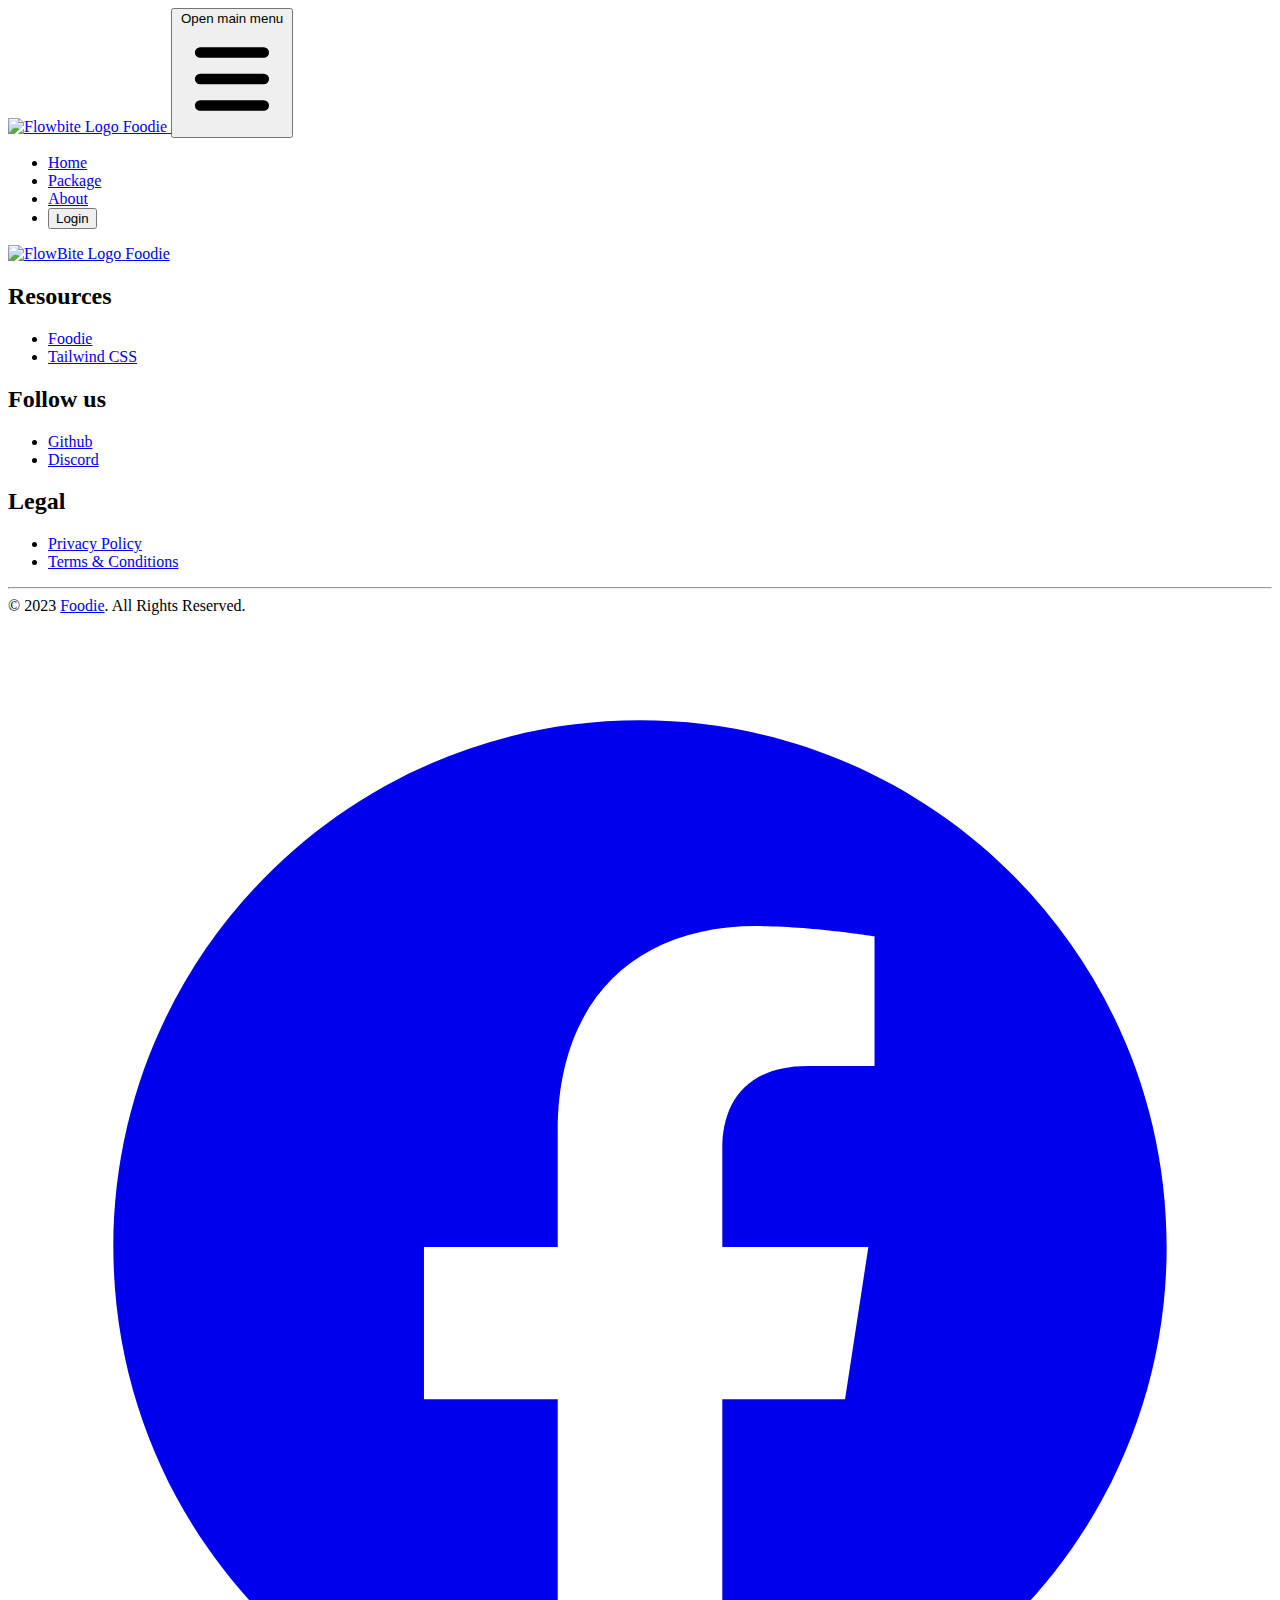
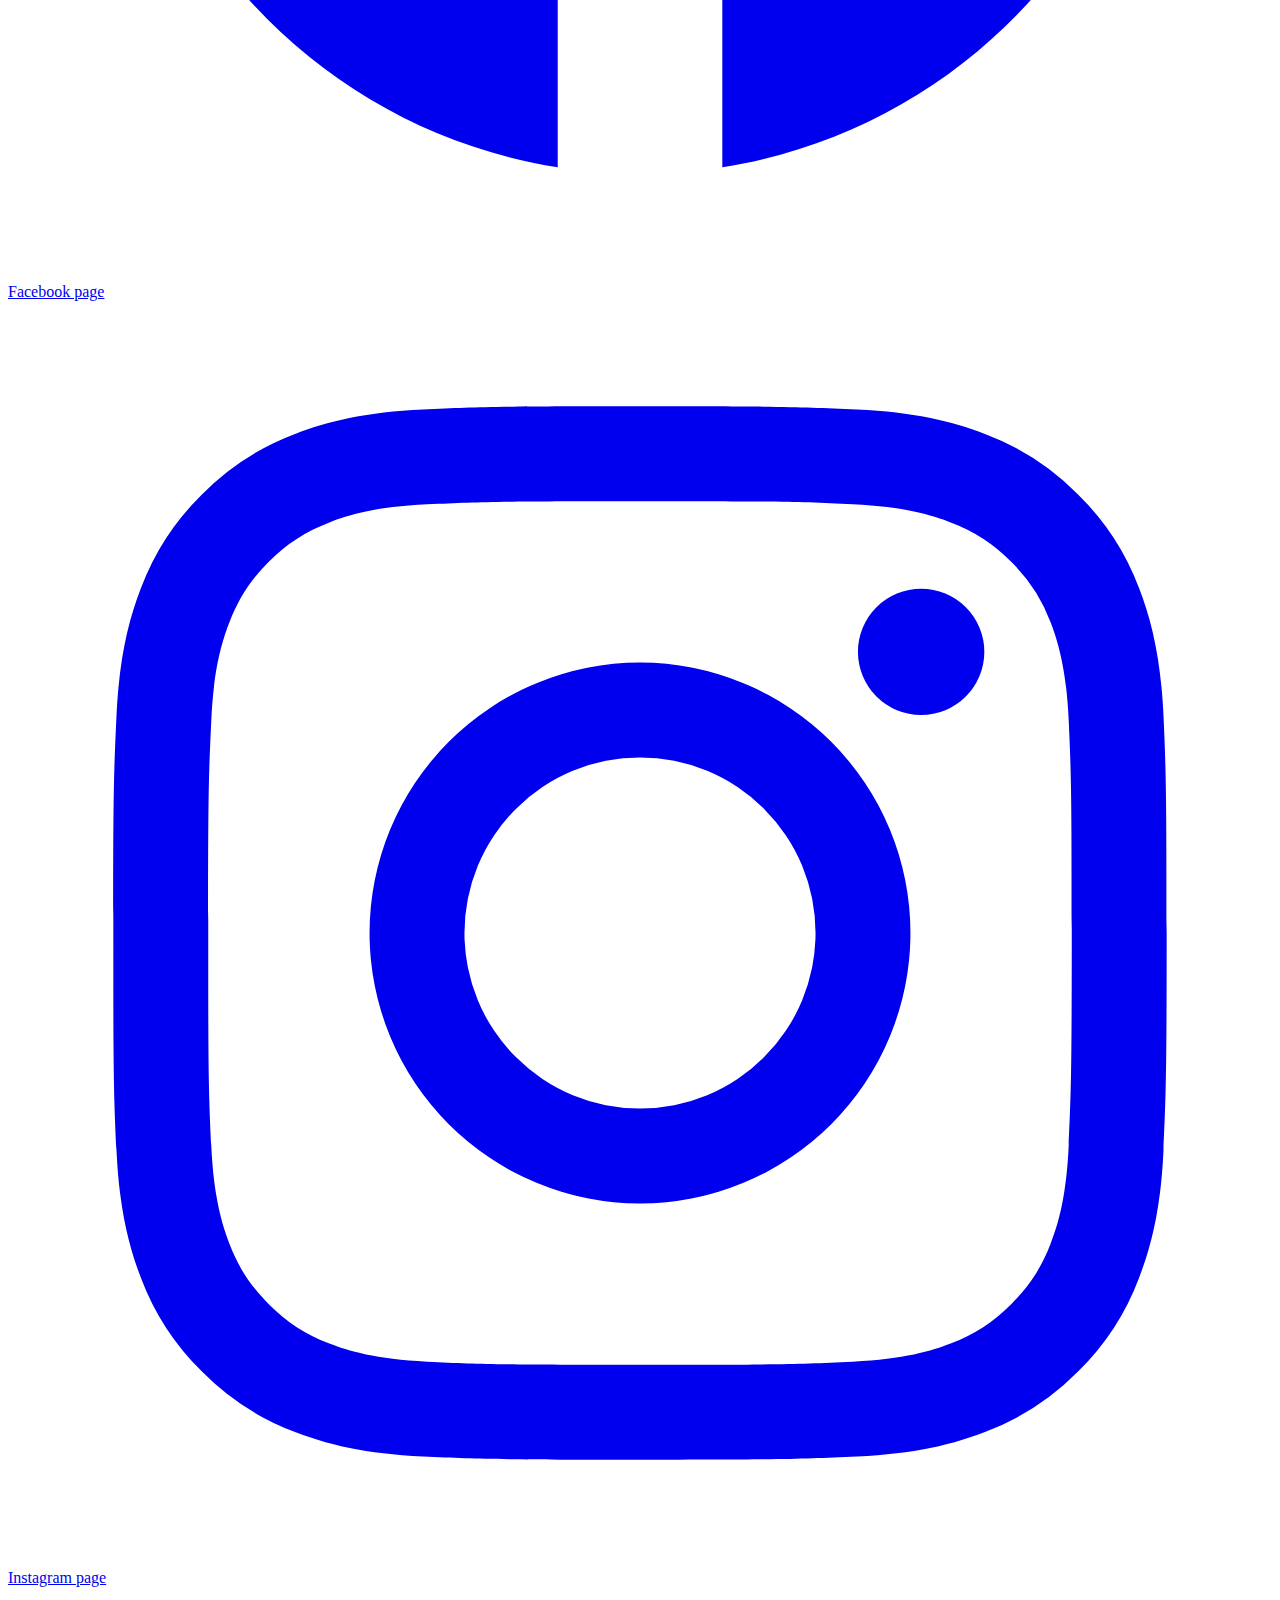
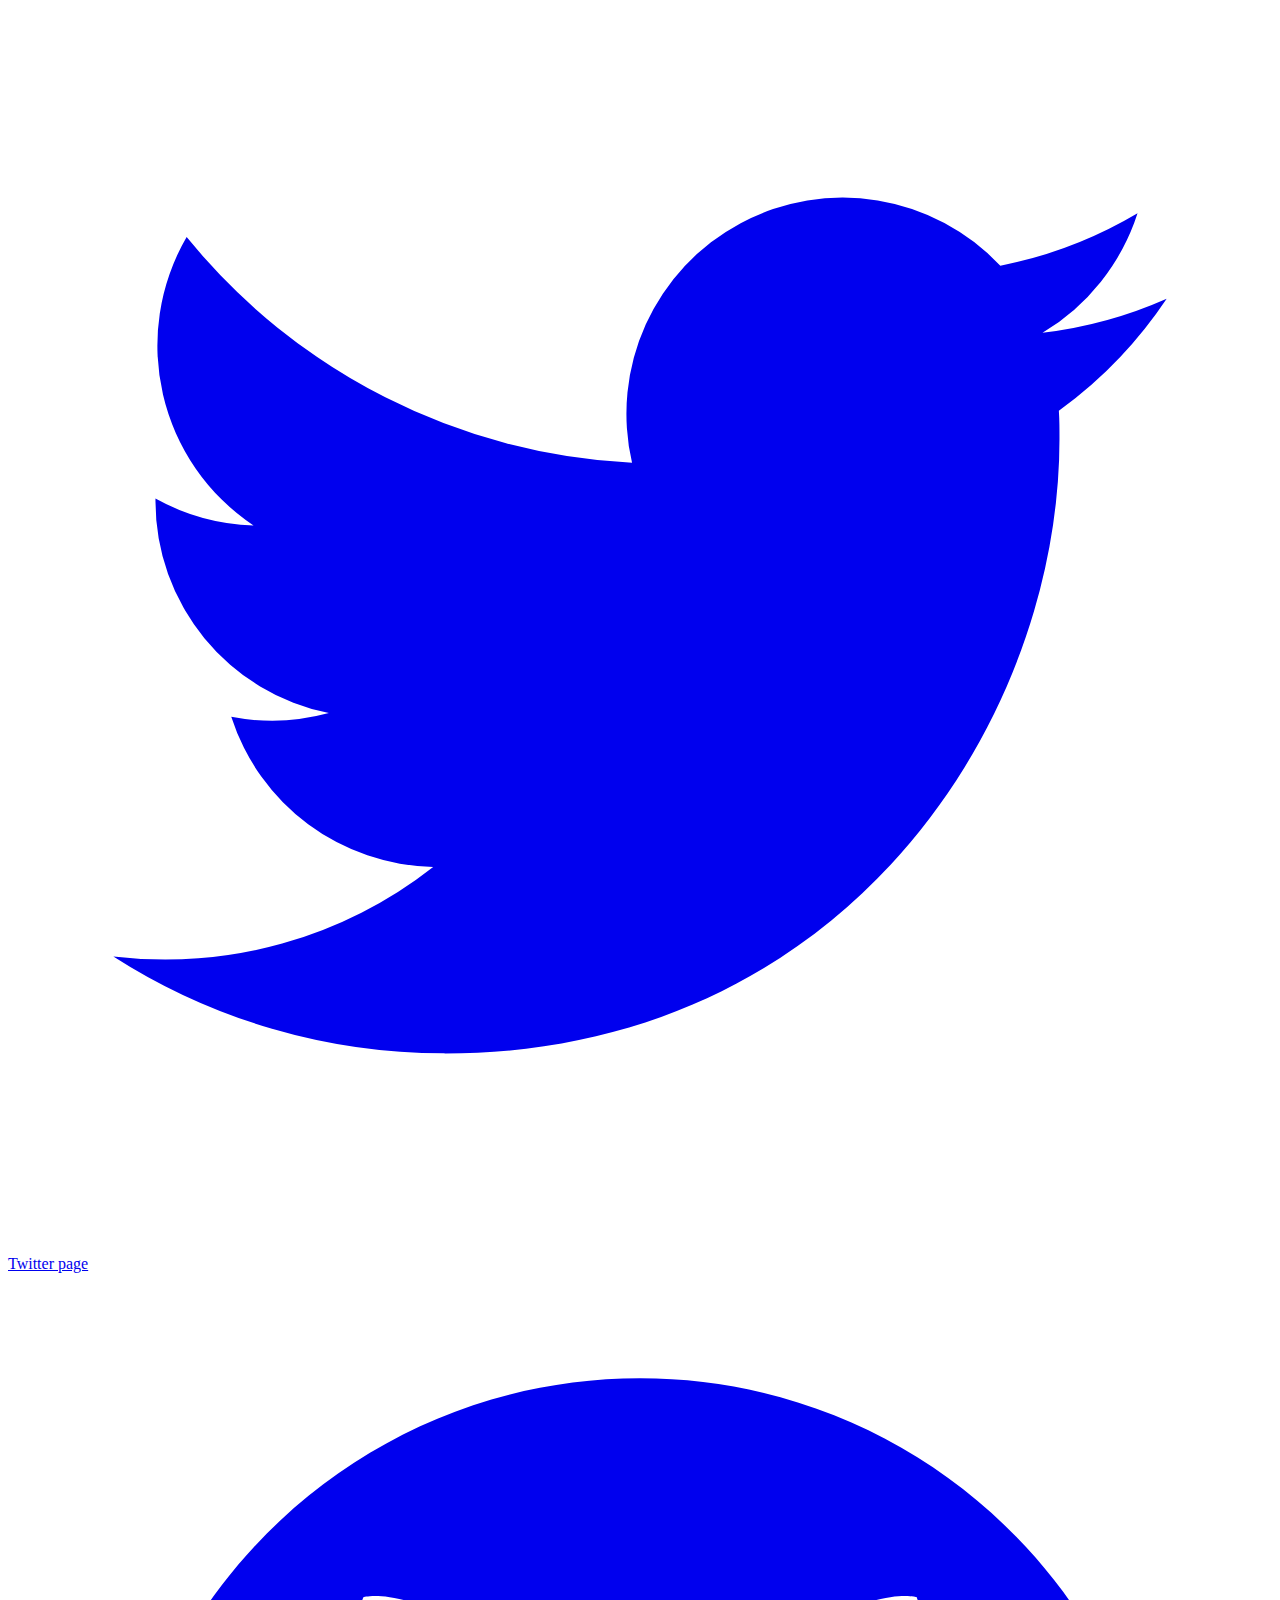
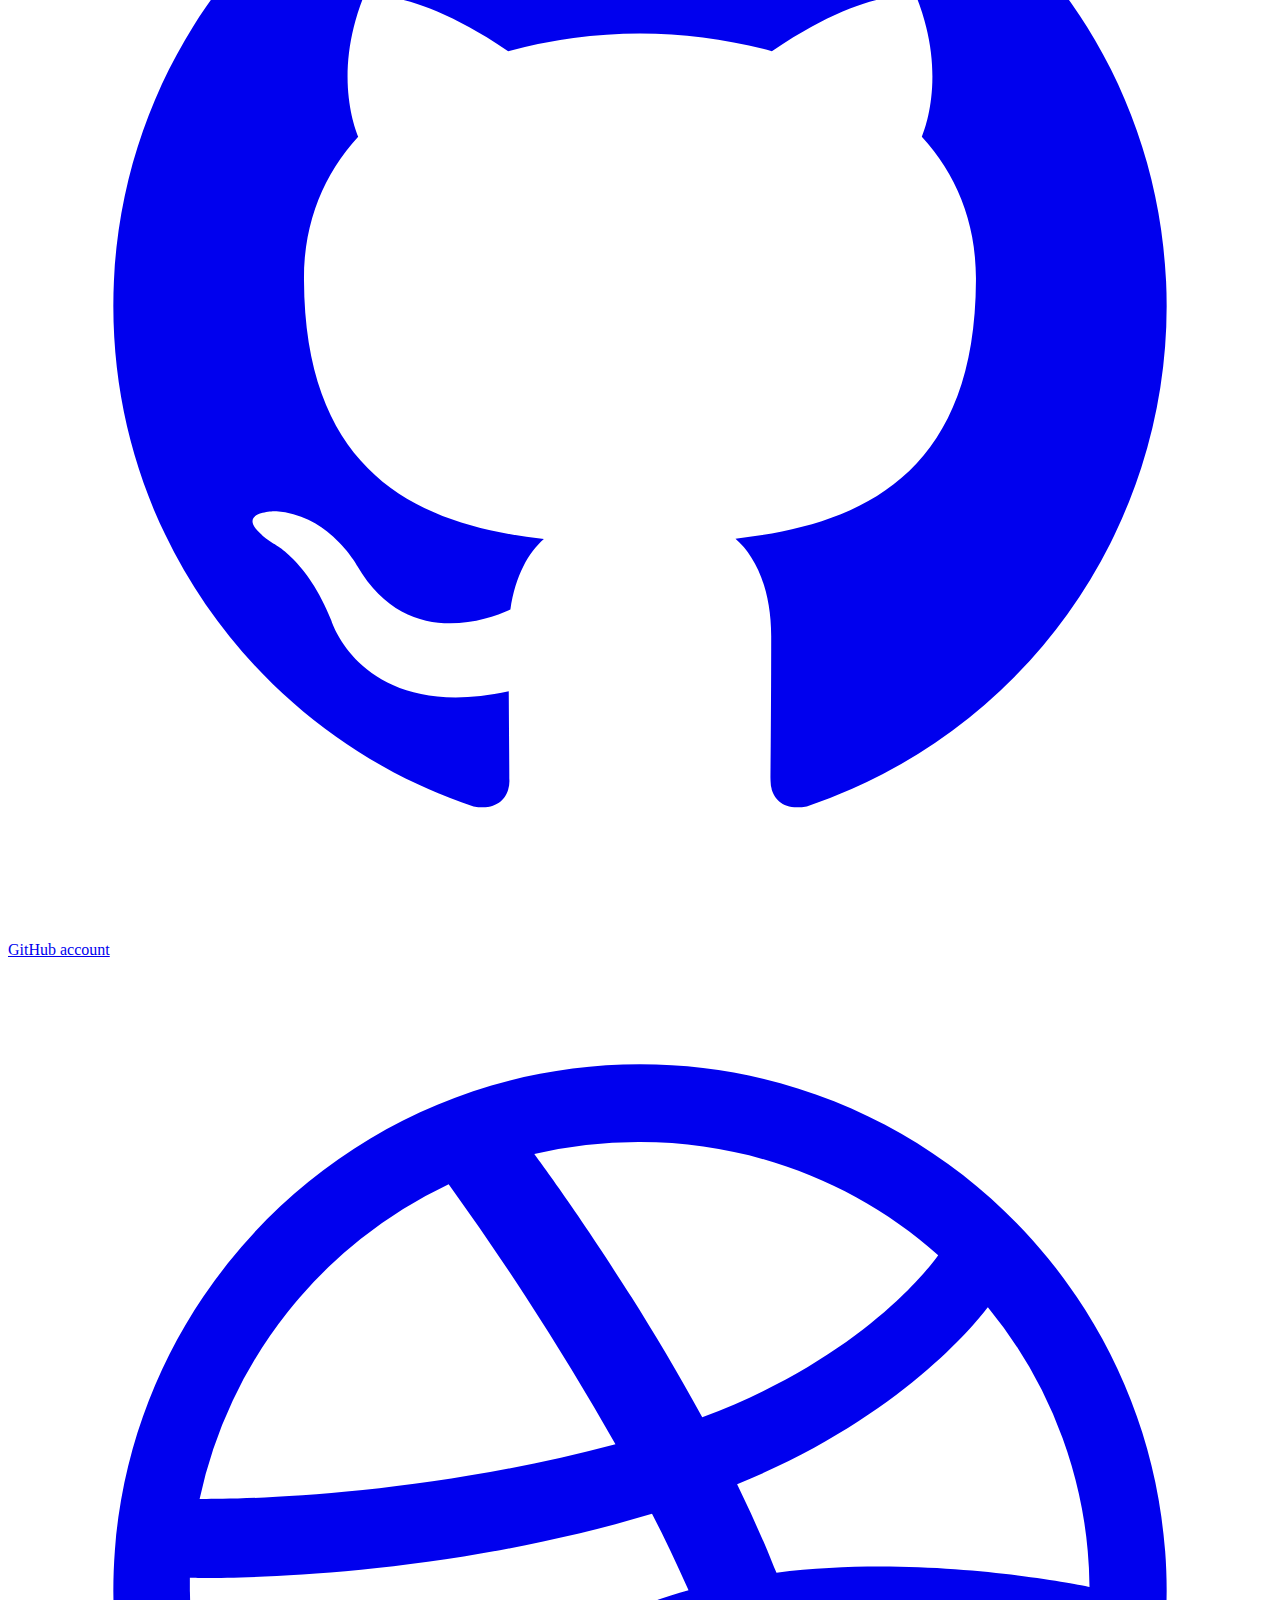
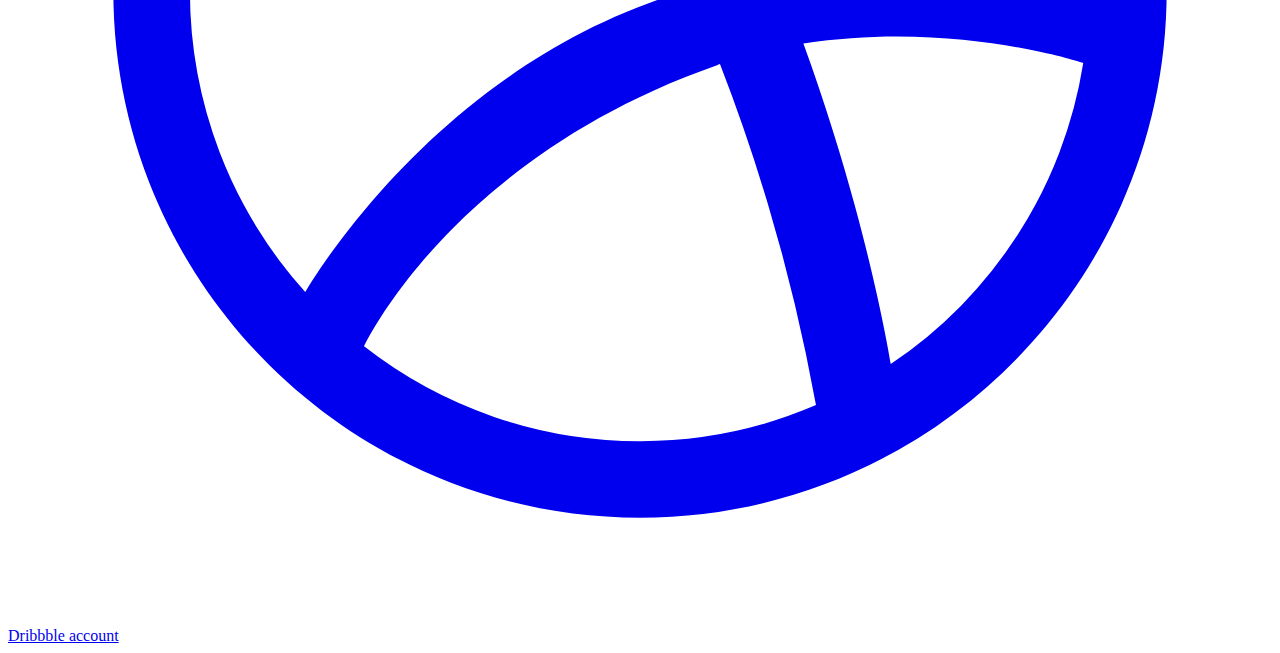
==== index.html @ 1c3a776a "build navbar dan footer" ====
<!-- @format -->

<!DOCTYPE html>
<html lang="en">
  <head>
    <meta charset="UTF-8" />
    <meta http-equiv="X-UA-Compatible" content="IE=edge" />
    <meta name="viewport" content="width=device-width, initial-scale=1.0" />
    <script src="https://cdn.tailwindcss.com"></script>
    <title>Foodie</title>
  </head>
  <body class="bg-gray-100">
    <div id="header"></div>
    <div
      id="content"
      class="max-w-screen-xl flex flex-wrap items-center justify-between mx-auto p-5"
    >
      <!-- Content -->

      <!-- Content -->
    </div>
    <div id="footer"></div>

    <script src="https://cdnjs.cloudflare.com/ajax/libs/flowbite/1.6.5/flowbite.min.js"></script>
    <script src="source/javascript/loadHeaderFooter.js"></script>
    <!-- <script src="source/javascript/script.js"></script> -->
  </body>
</html>
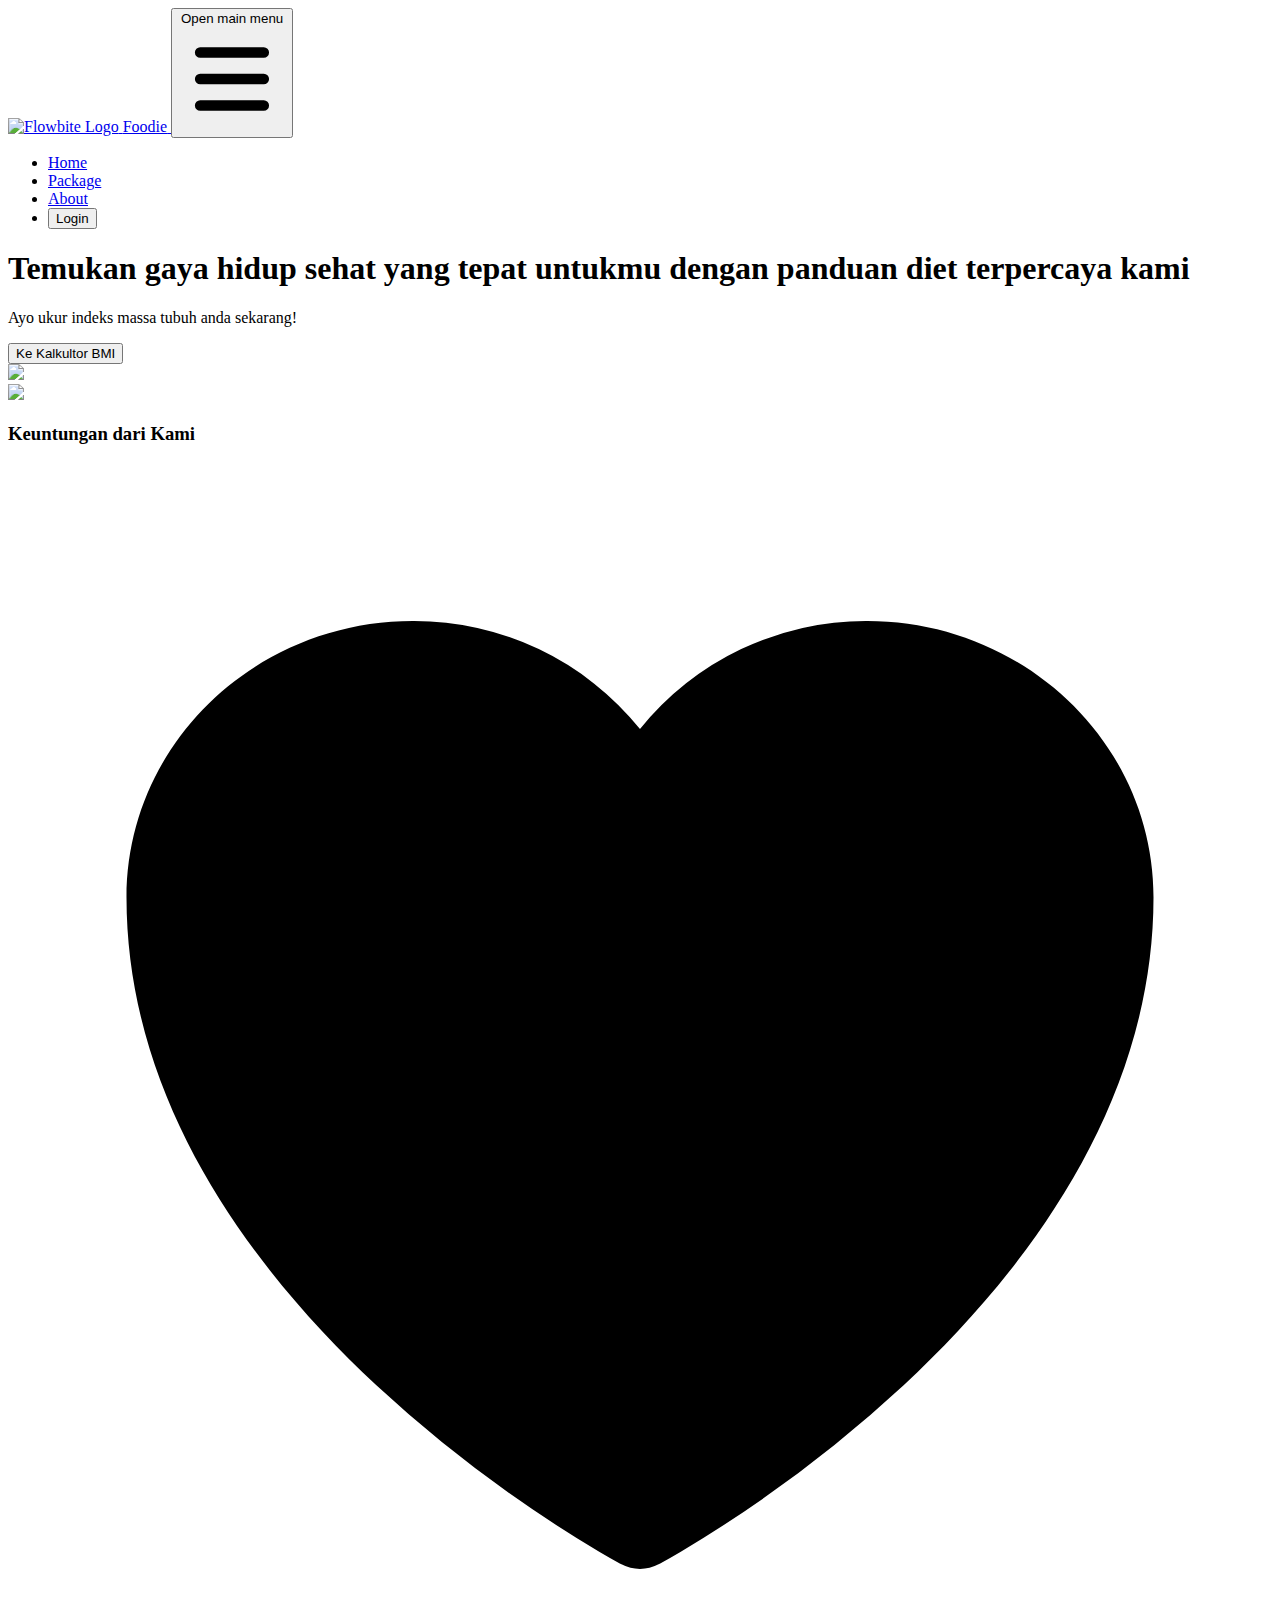
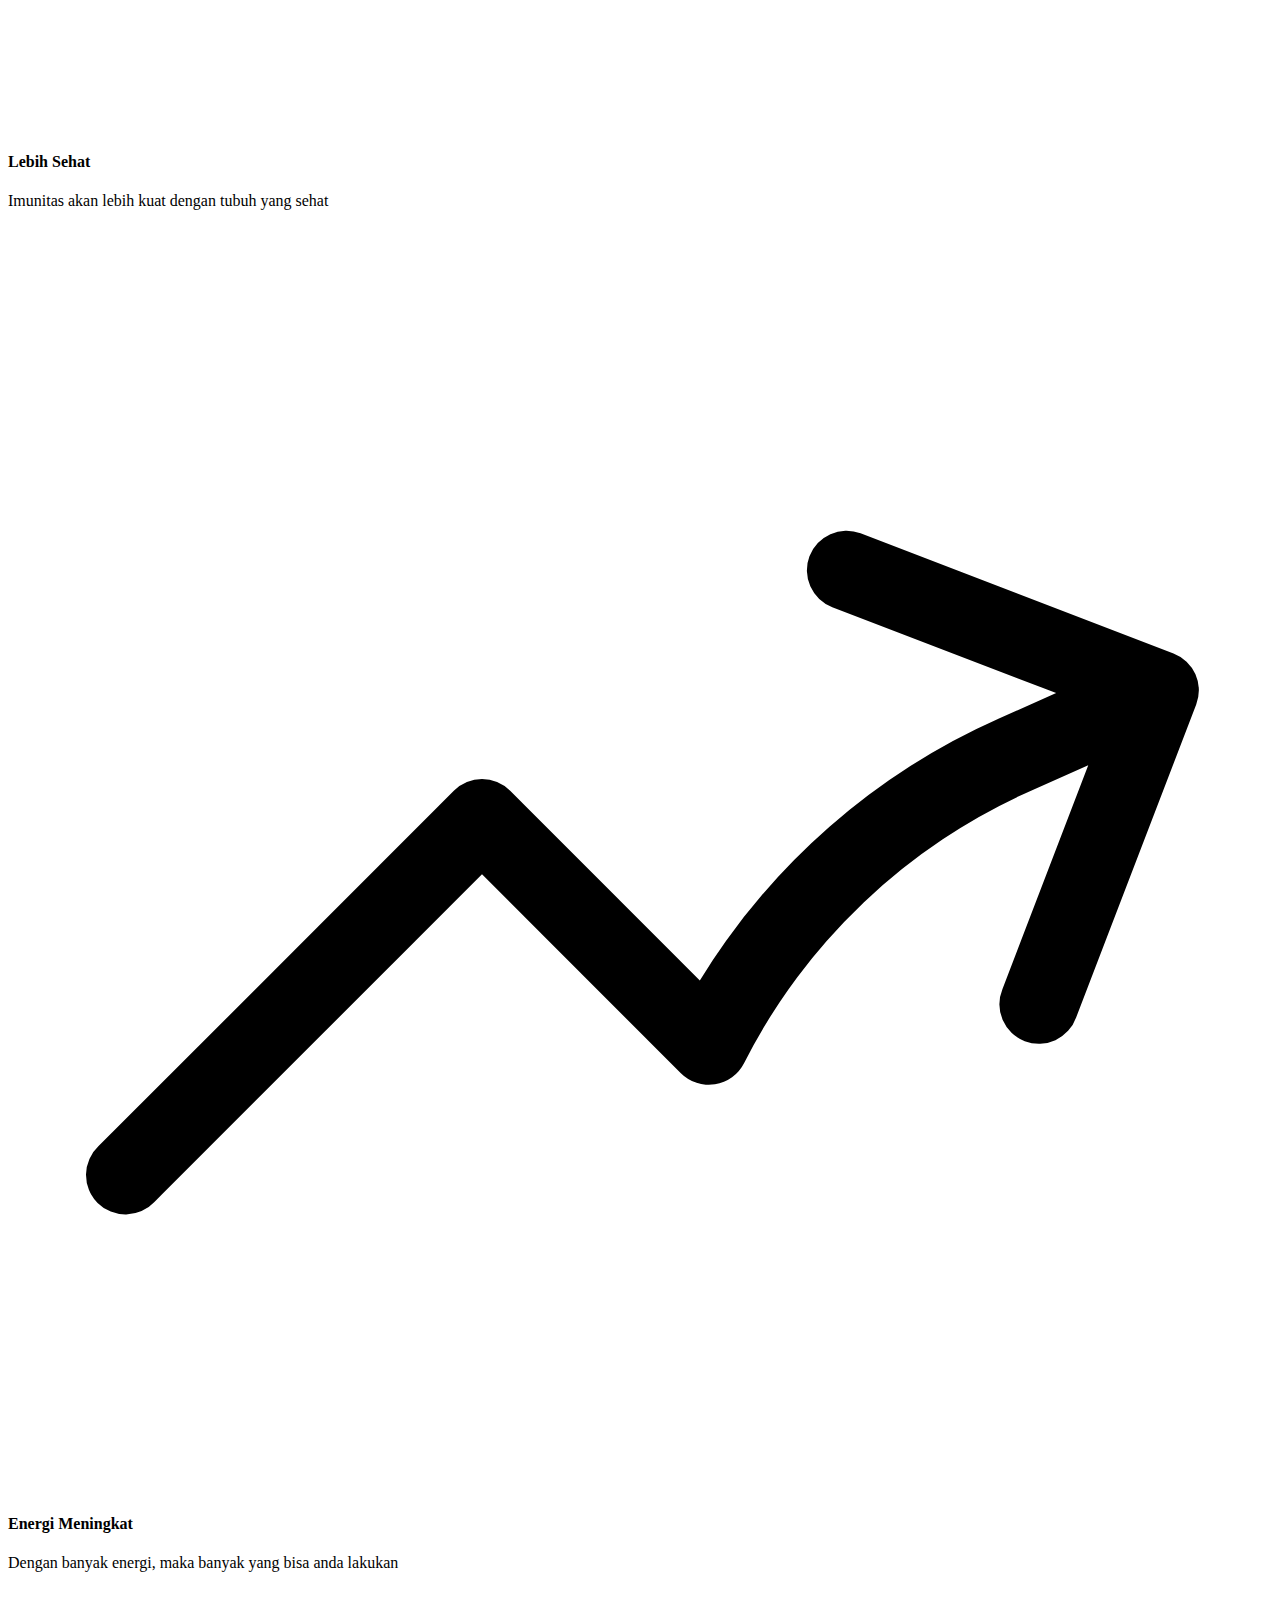
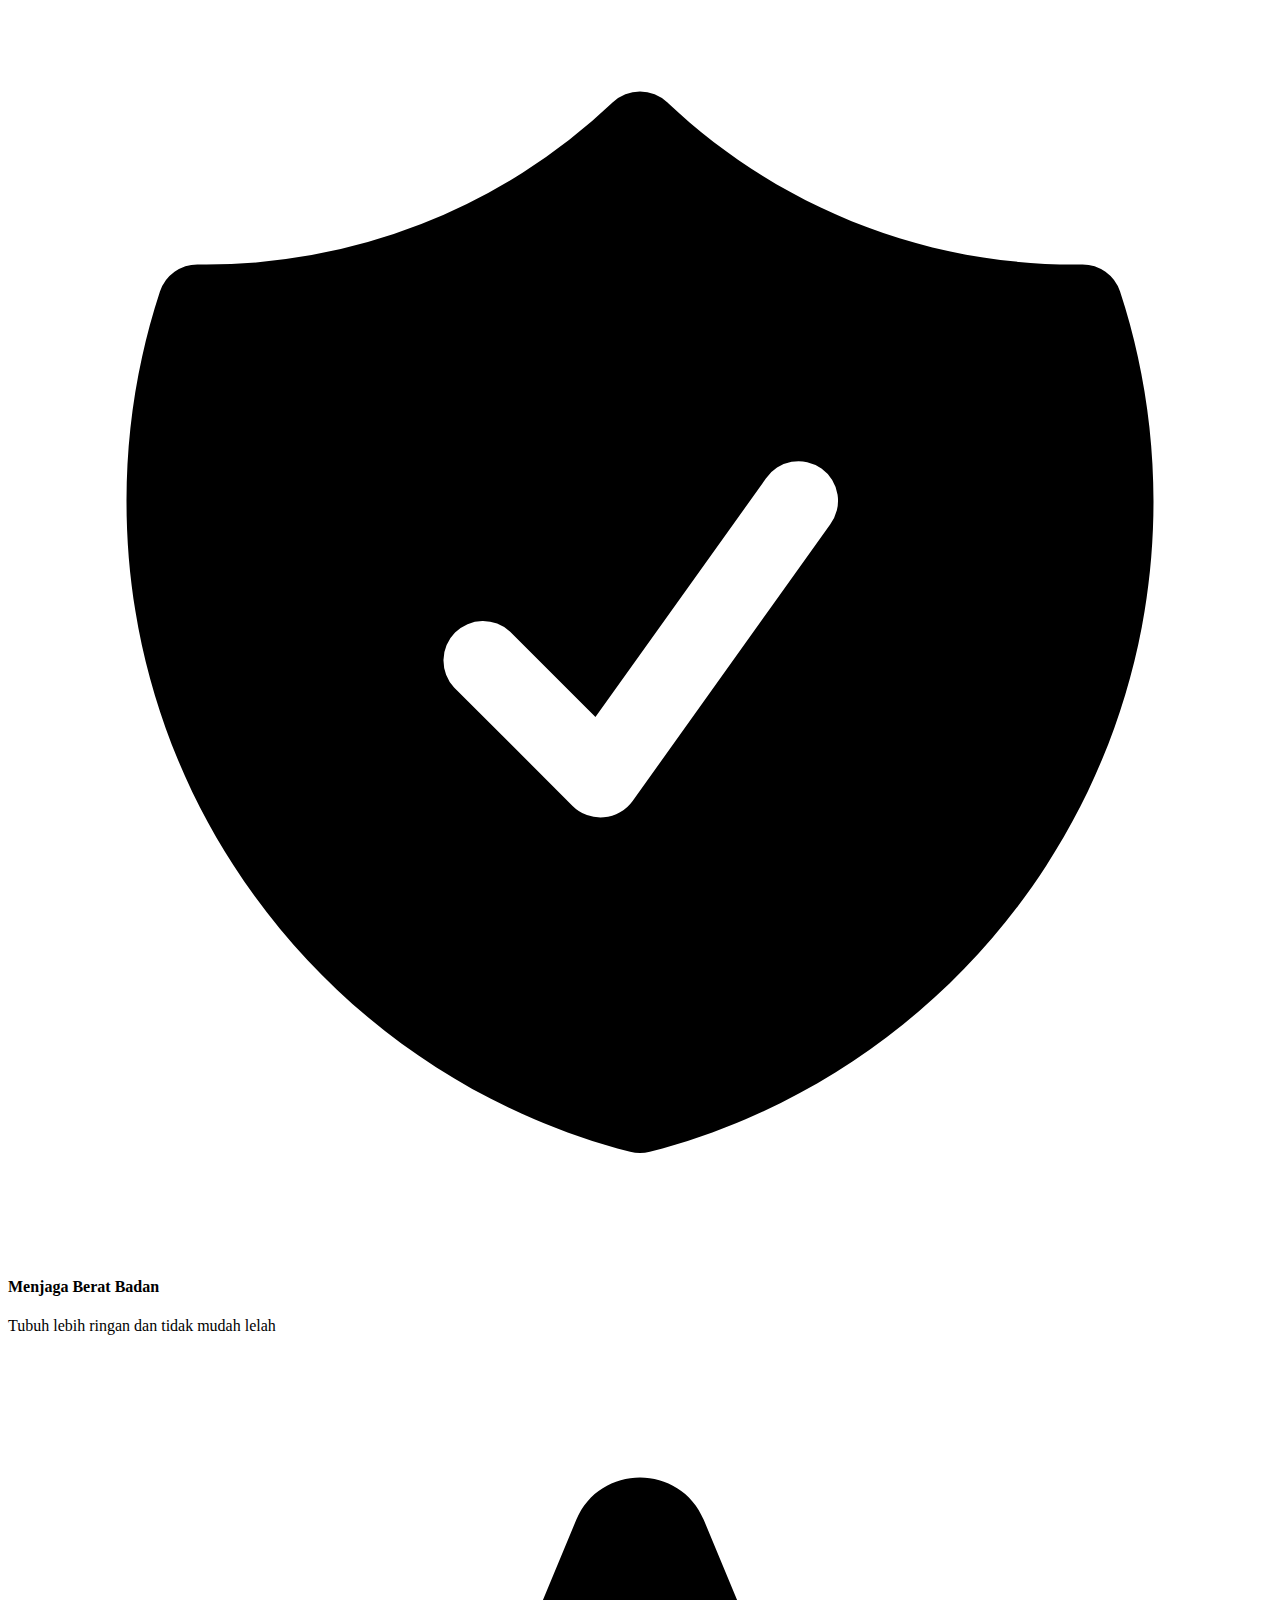
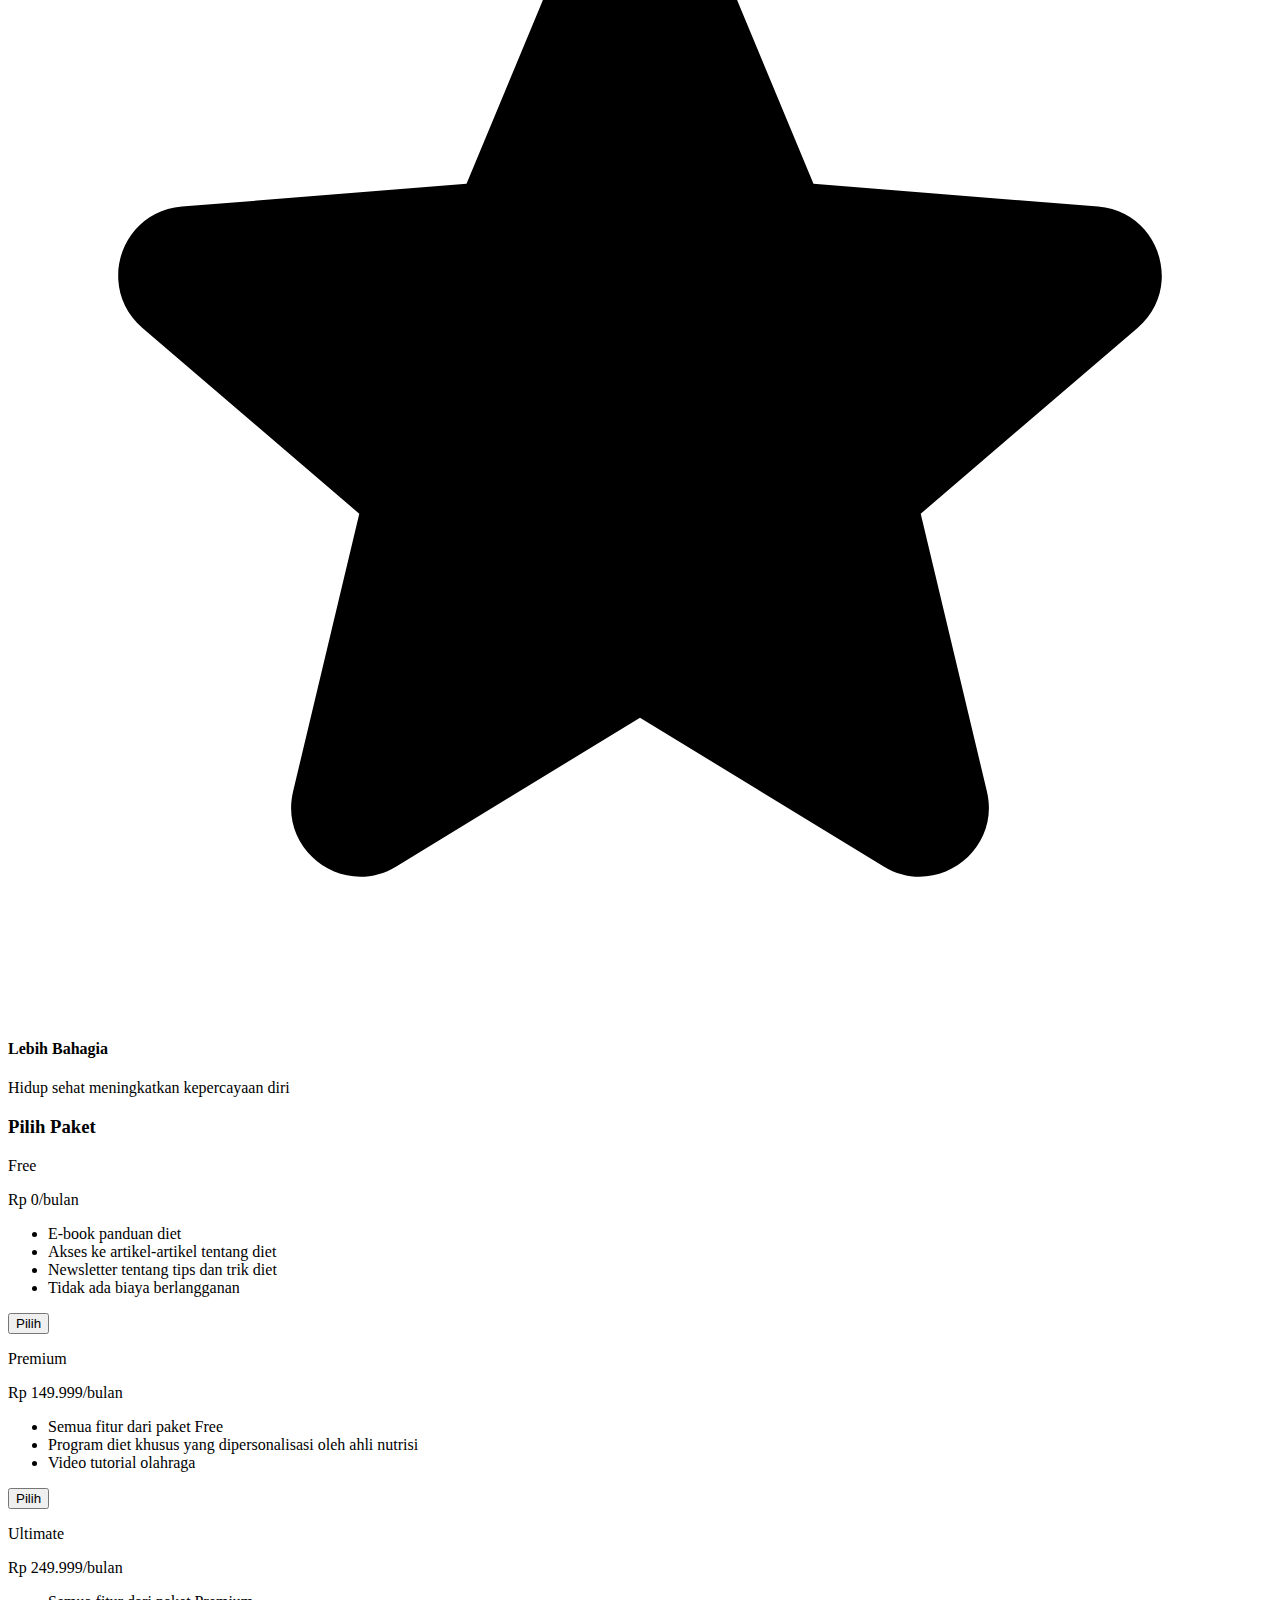
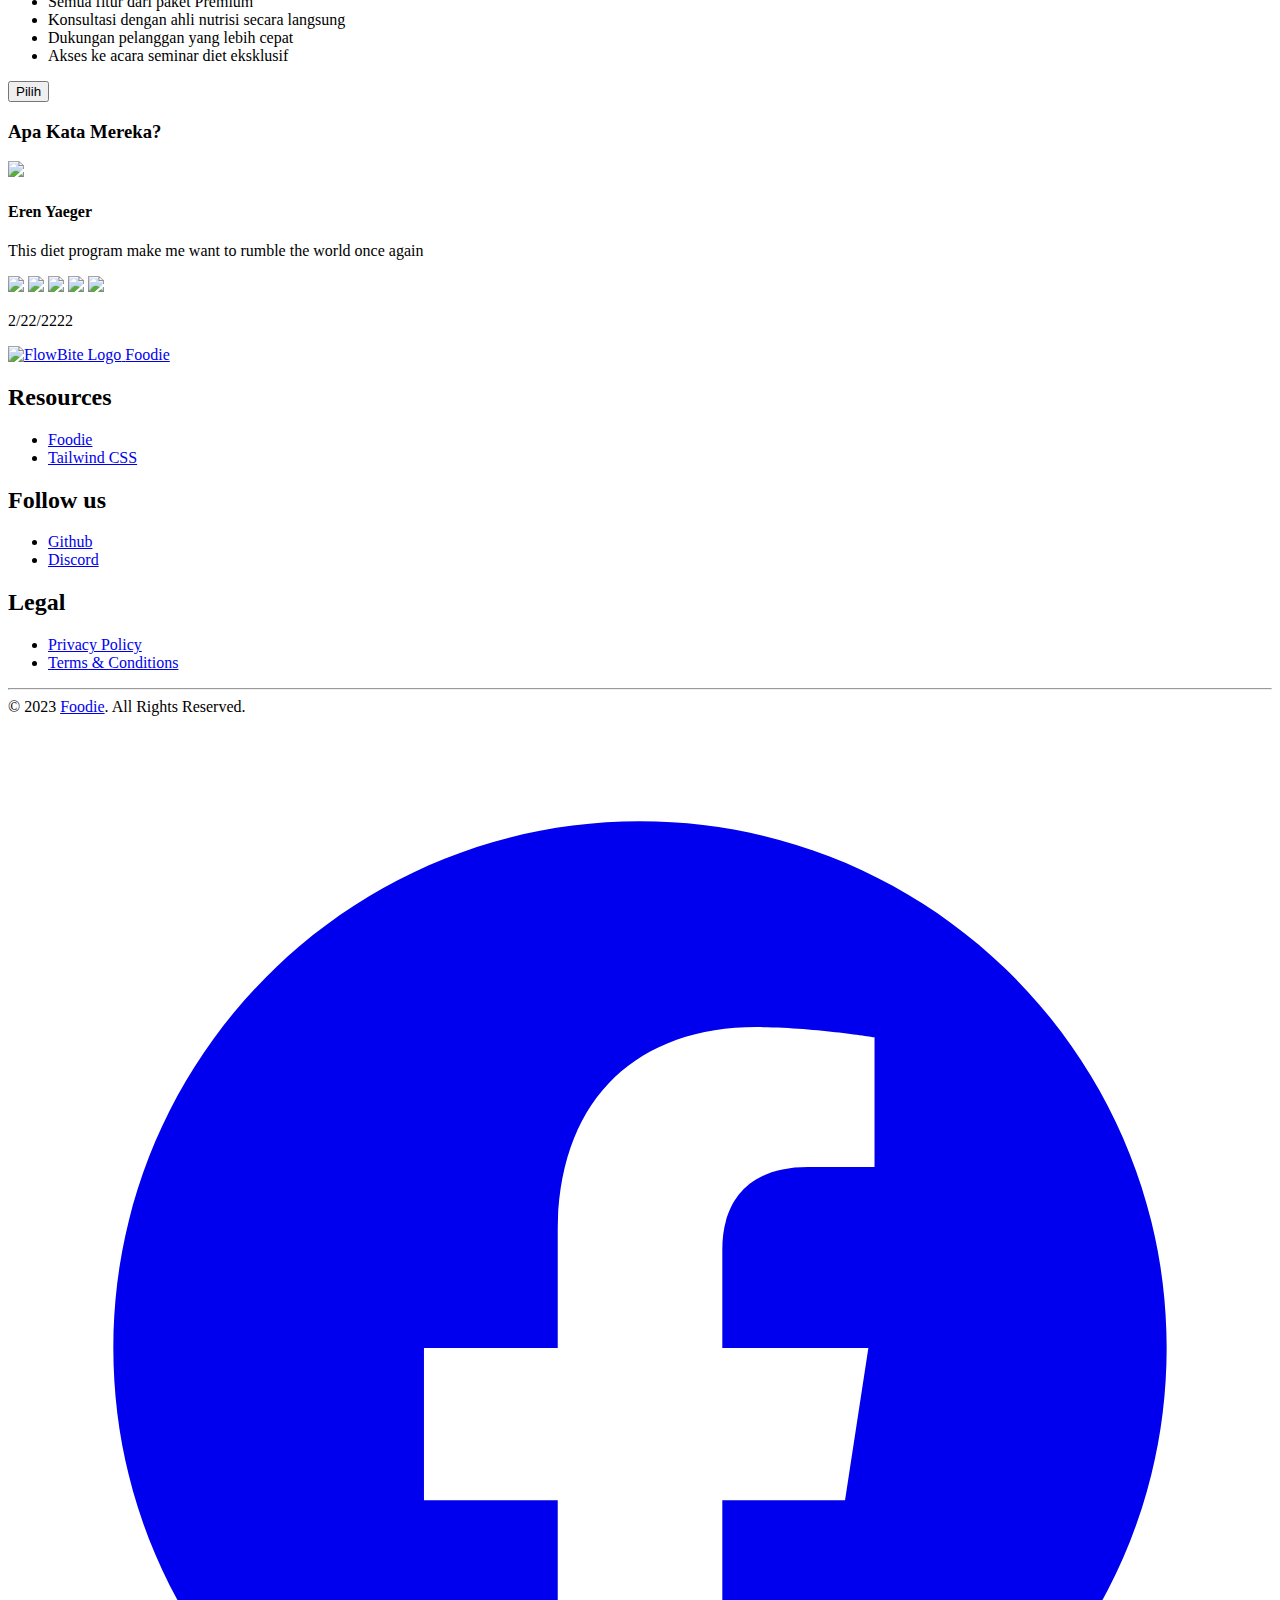
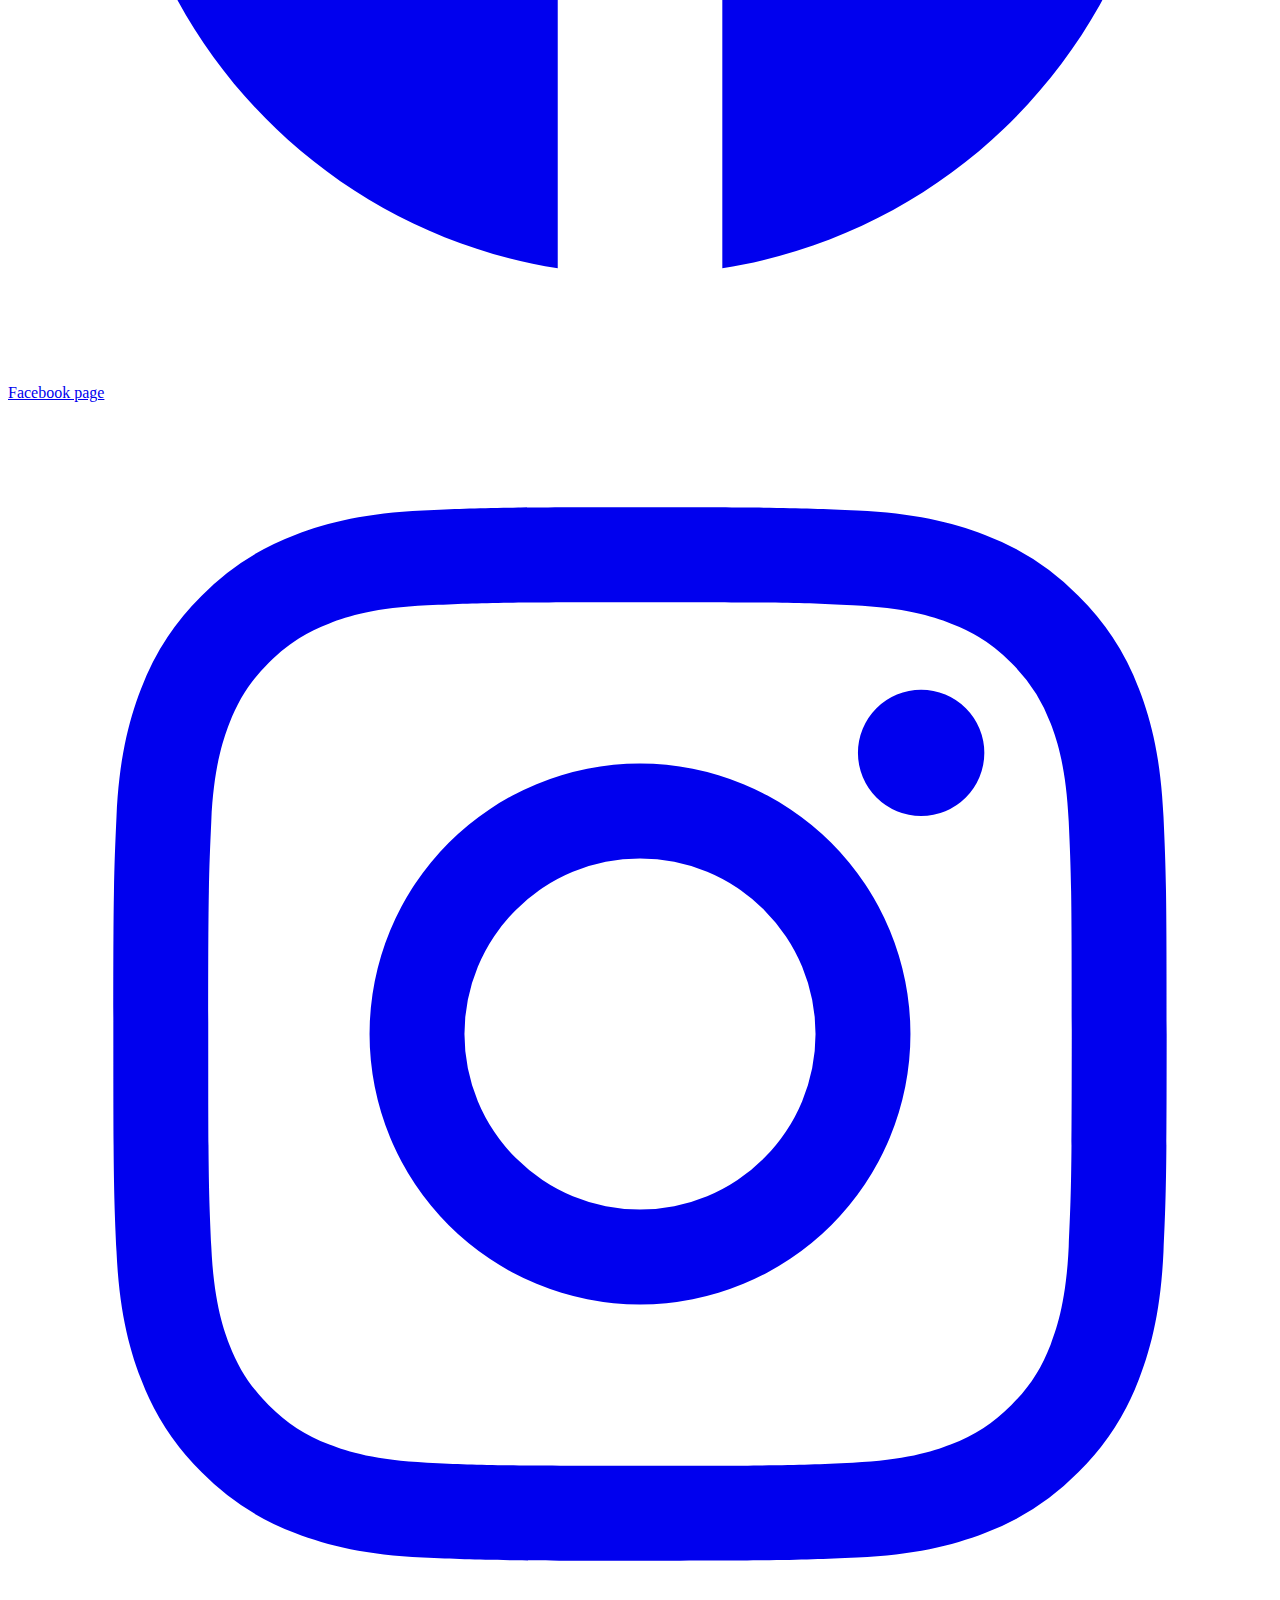
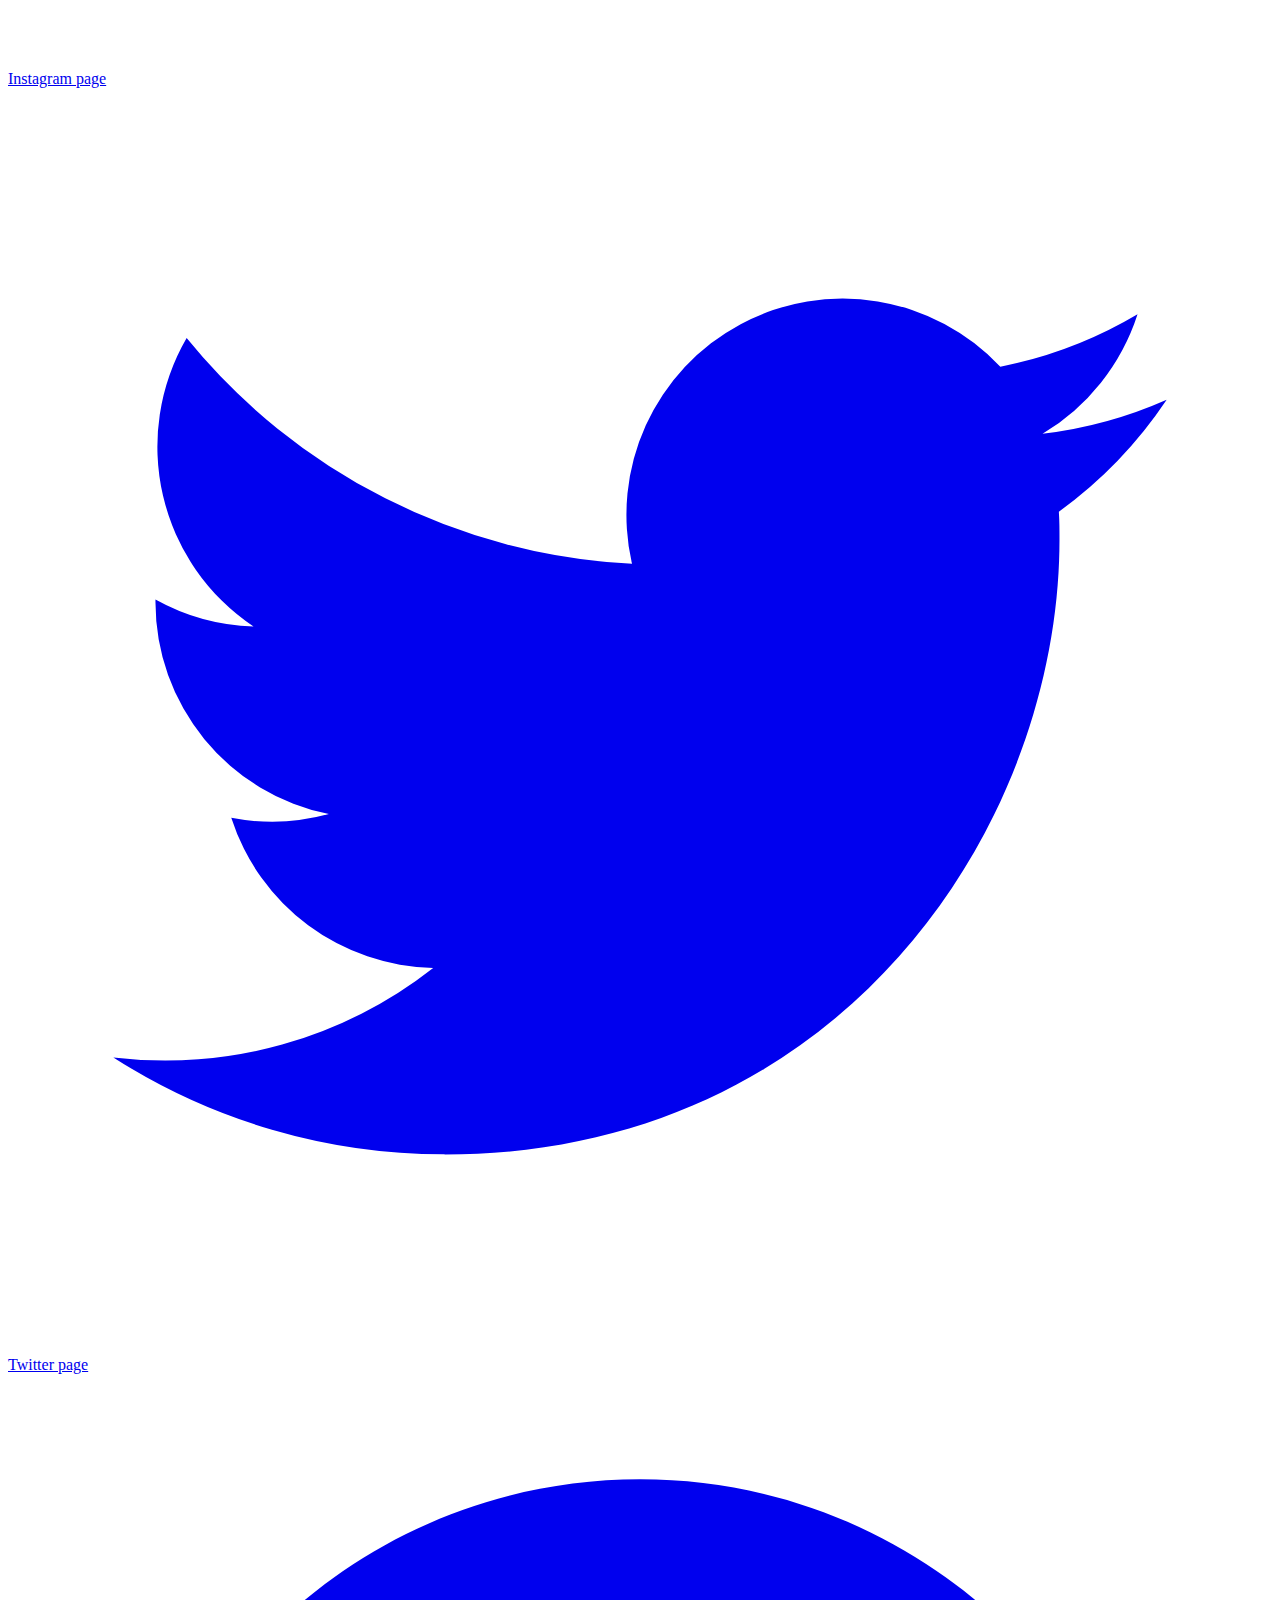
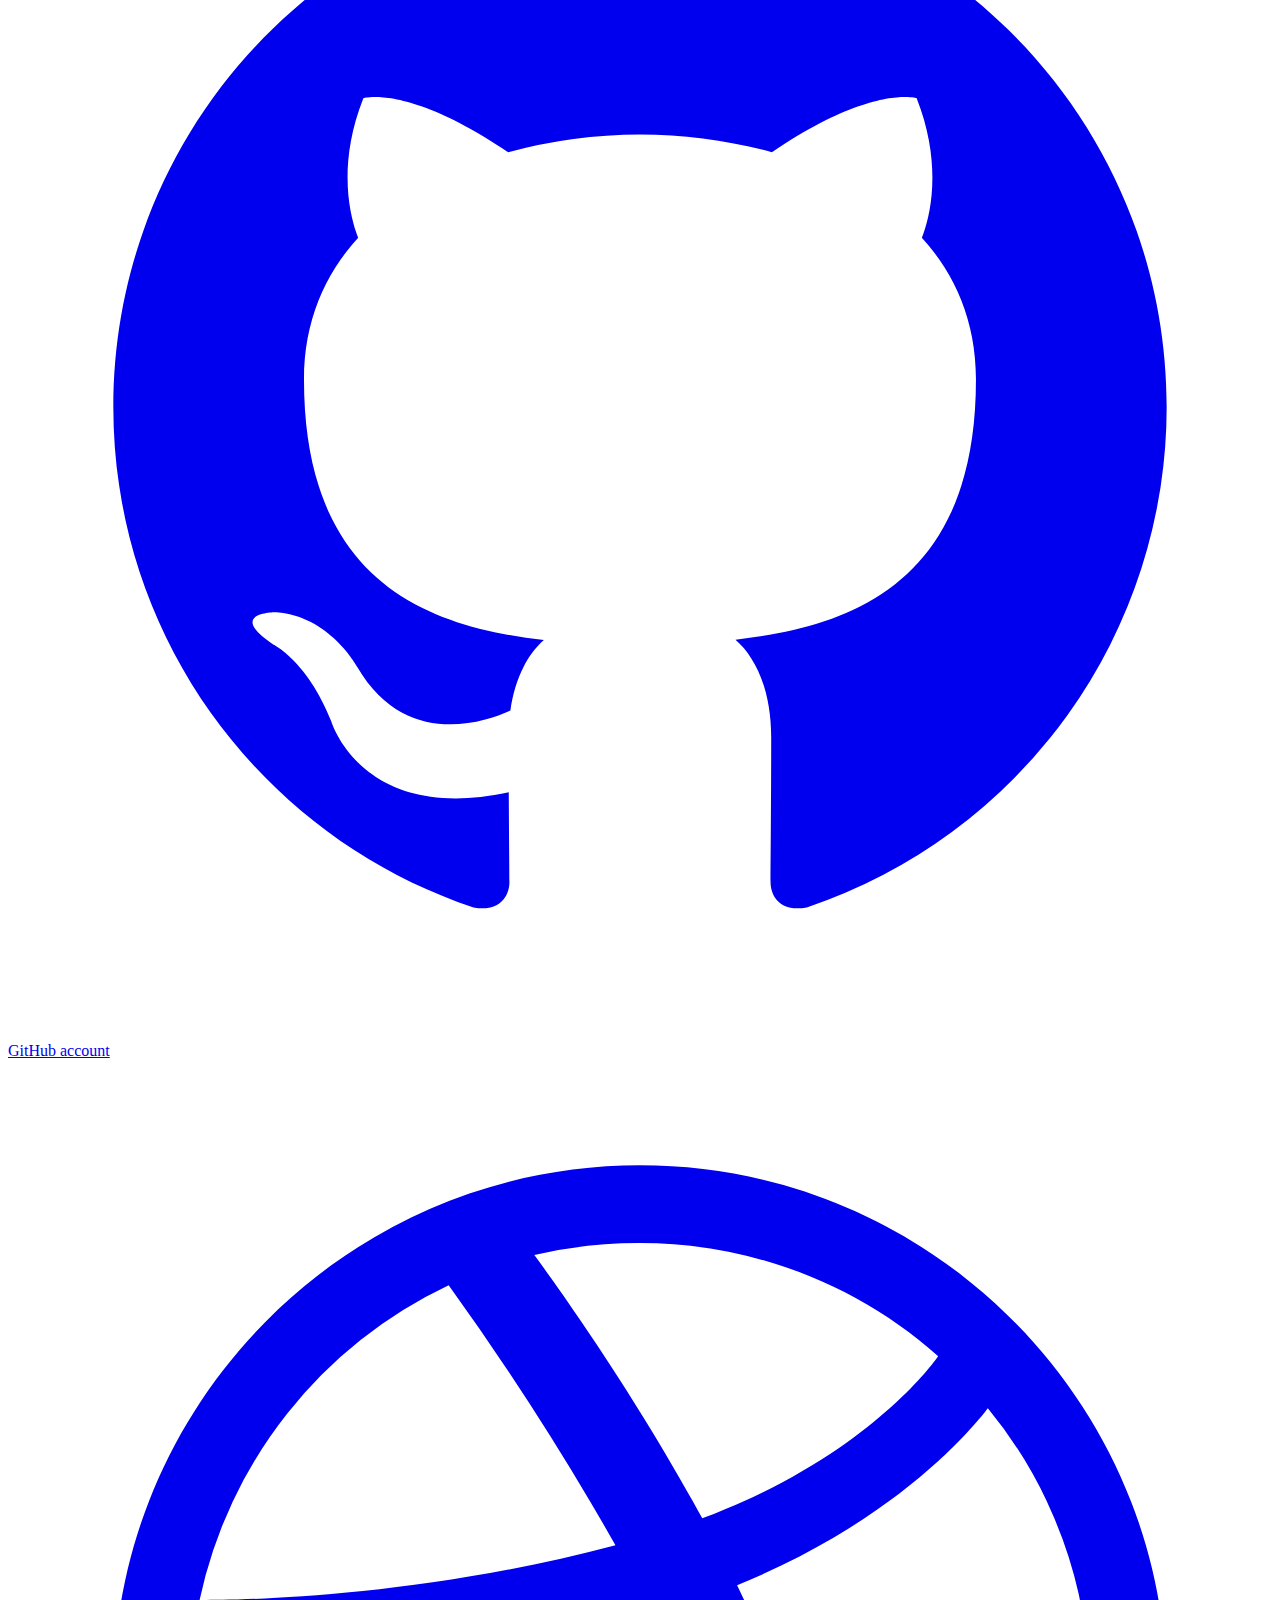
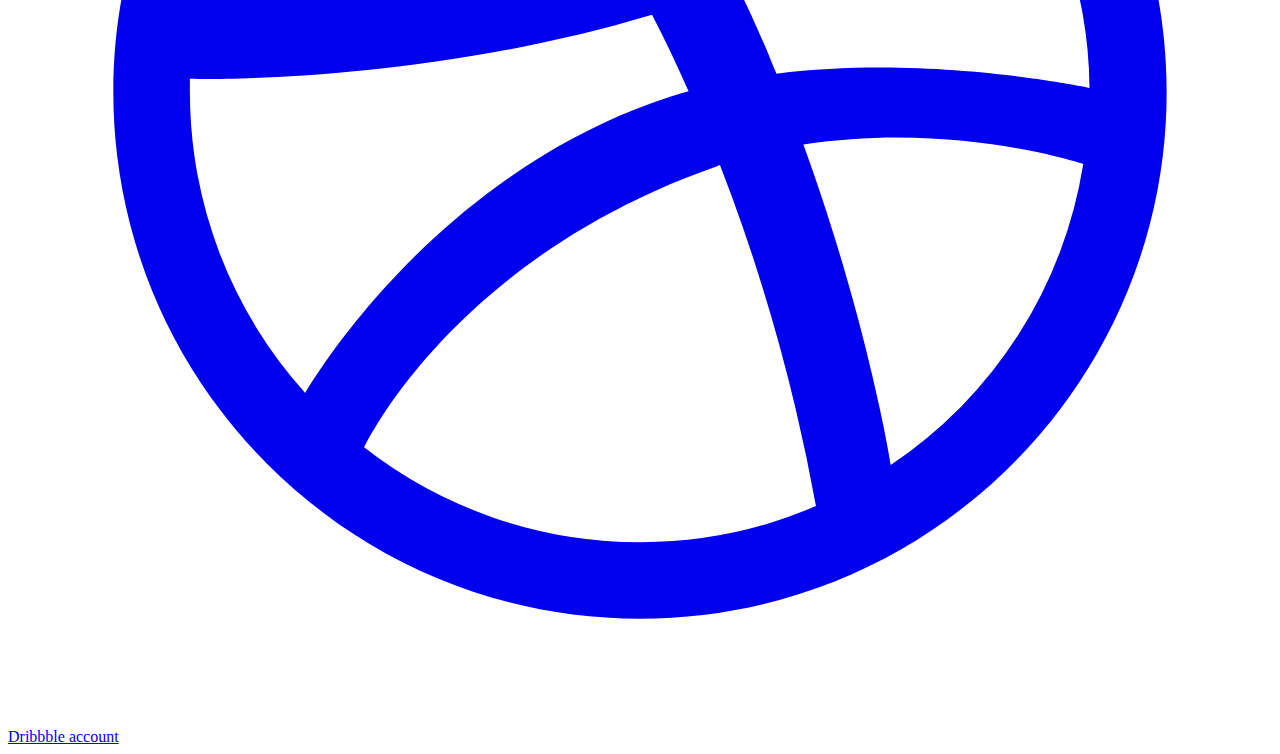
==== commit 5845e270: "Added responsive for home page" ====
--- a/index.html
+++ b/index.html
@@ -2,27 +2,27 @@
 
 <!DOCTYPE html>
 <html lang="en">
-  <head>
-    <meta charset="UTF-8" />
-    <meta http-equiv="X-UA-Compatible" content="IE=edge" />
-    <meta name="viewport" content="width=device-width, initial-scale=1.0" />
-    <script src="https://cdn.tailwindcss.com"></script>
-    <title>Foodie</title>
-  </head>
-  <body class="bg-gray-100">
-    <div id="header"></div>
-    <div
-      id="content"
-      class="max-w-screen-xl flex flex-wrap items-center justify-between mx-auto p-5"
-    >
-      <!-- Content -->
 
-      <!-- Content -->
-    </div>
-    <div id="footer"></div>
+<head>
+  <meta charset="UTF-8" />
+  <meta http-equiv="X-UA-Compatible" content="IE=edge" />
+  <meta name="viewport" content="width=device-width, initial-scale=1.0" />
+  <script src="https://cdn.tailwindcss.com"></script>
+  <title>Foodie</title>
+</head>
 
-    <script src="https://cdnjs.cloudflare.com/ajax/libs/flowbite/1.6.5/flowbite.min.js"></script>
-    <script src="source/javascript/loadHeaderFooter.js"></script>
-    <!-- <script src="source/javascript/script.js"></script> -->
-  </body>
+<body class="bg-gray-100">
+  <div id="header"></div>
+  <div id="content" class="max-w-screen-xl flex flex-wrap items-center justify-between mx-auto p-5">
+    <!-- Content -->
+    <!-- Content -->
+  </div>
+  <div id="footer"></div>
+
+  <script src="https://cdnjs.cloudflare.com/ajax/libs/flowbite/1.6.5/flowbite.min.js"></script>
+  <script src="source/javascript/loadHeaderFooter.js"></script>
+  <script src="source/javascript/homePage.js"></script>
+  <!-- <script src="source/javascript/script.js"></script> -->
+</body>
+
 </html>
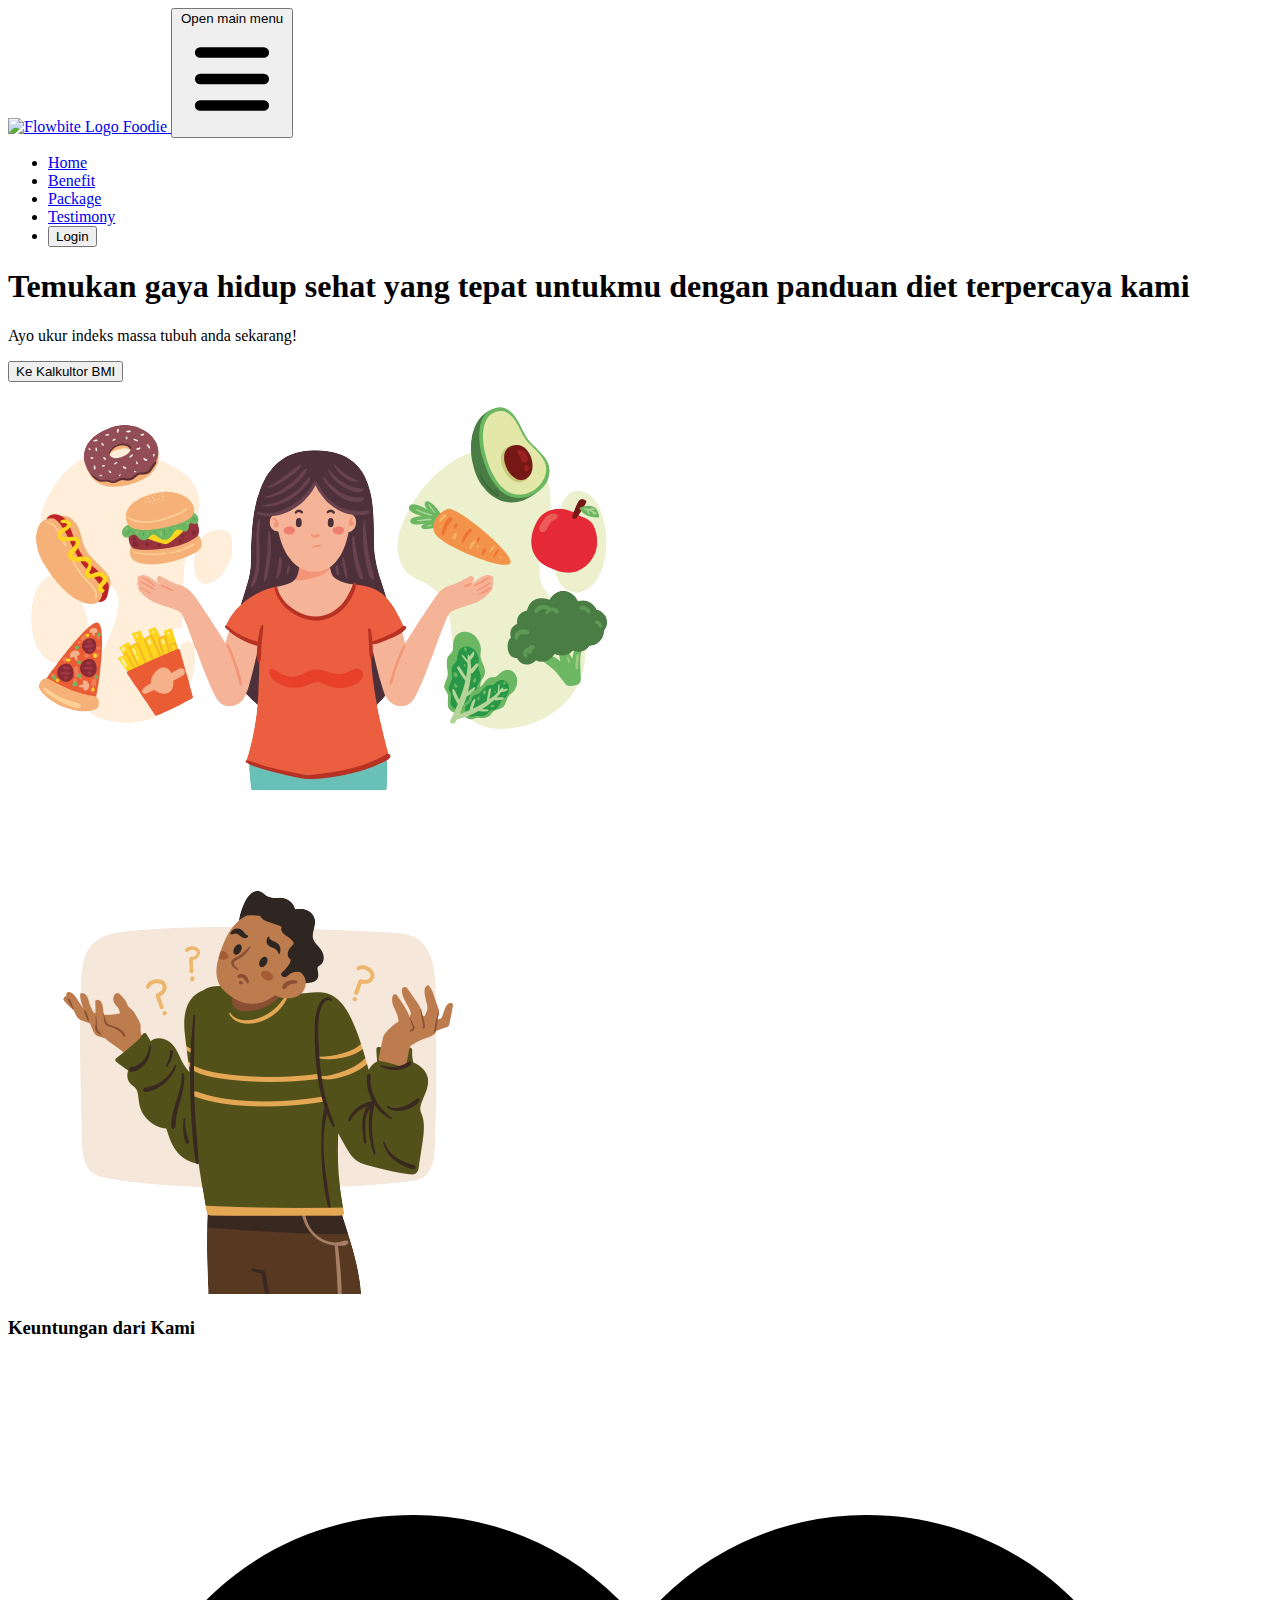
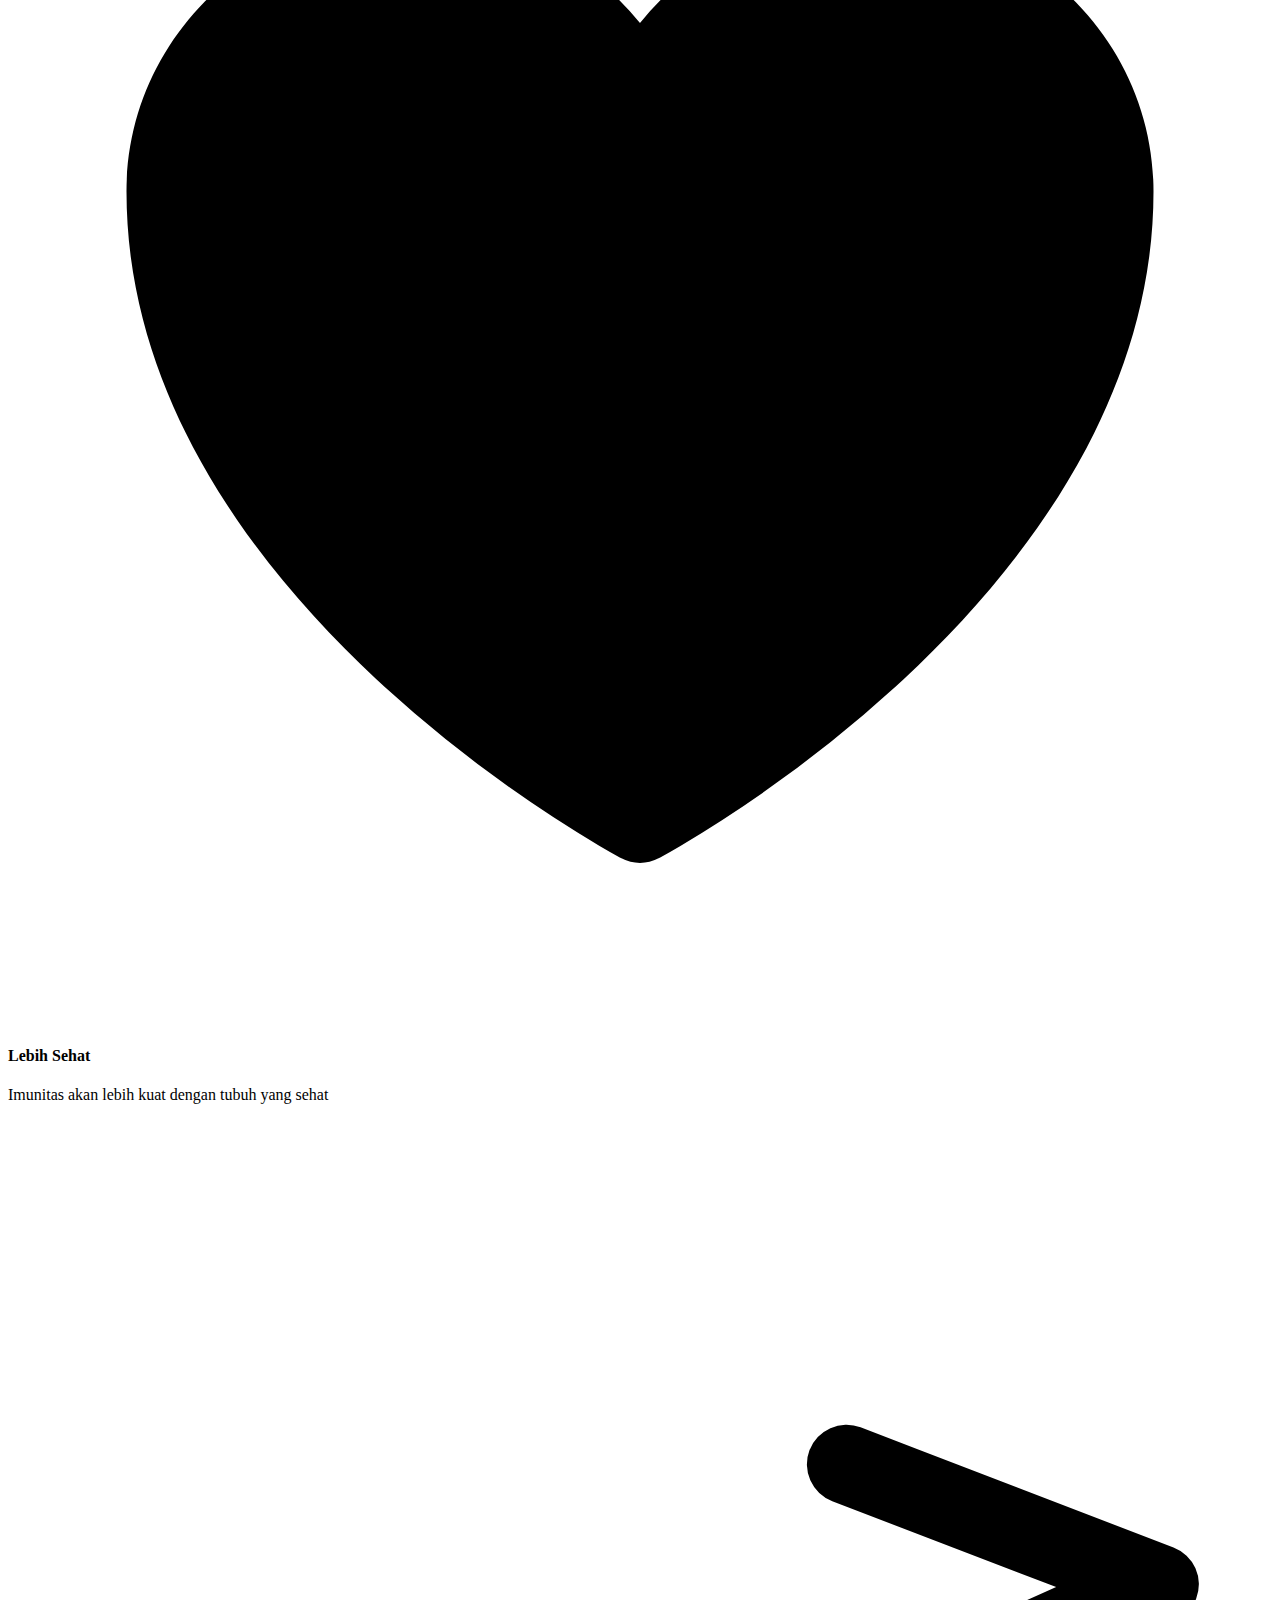
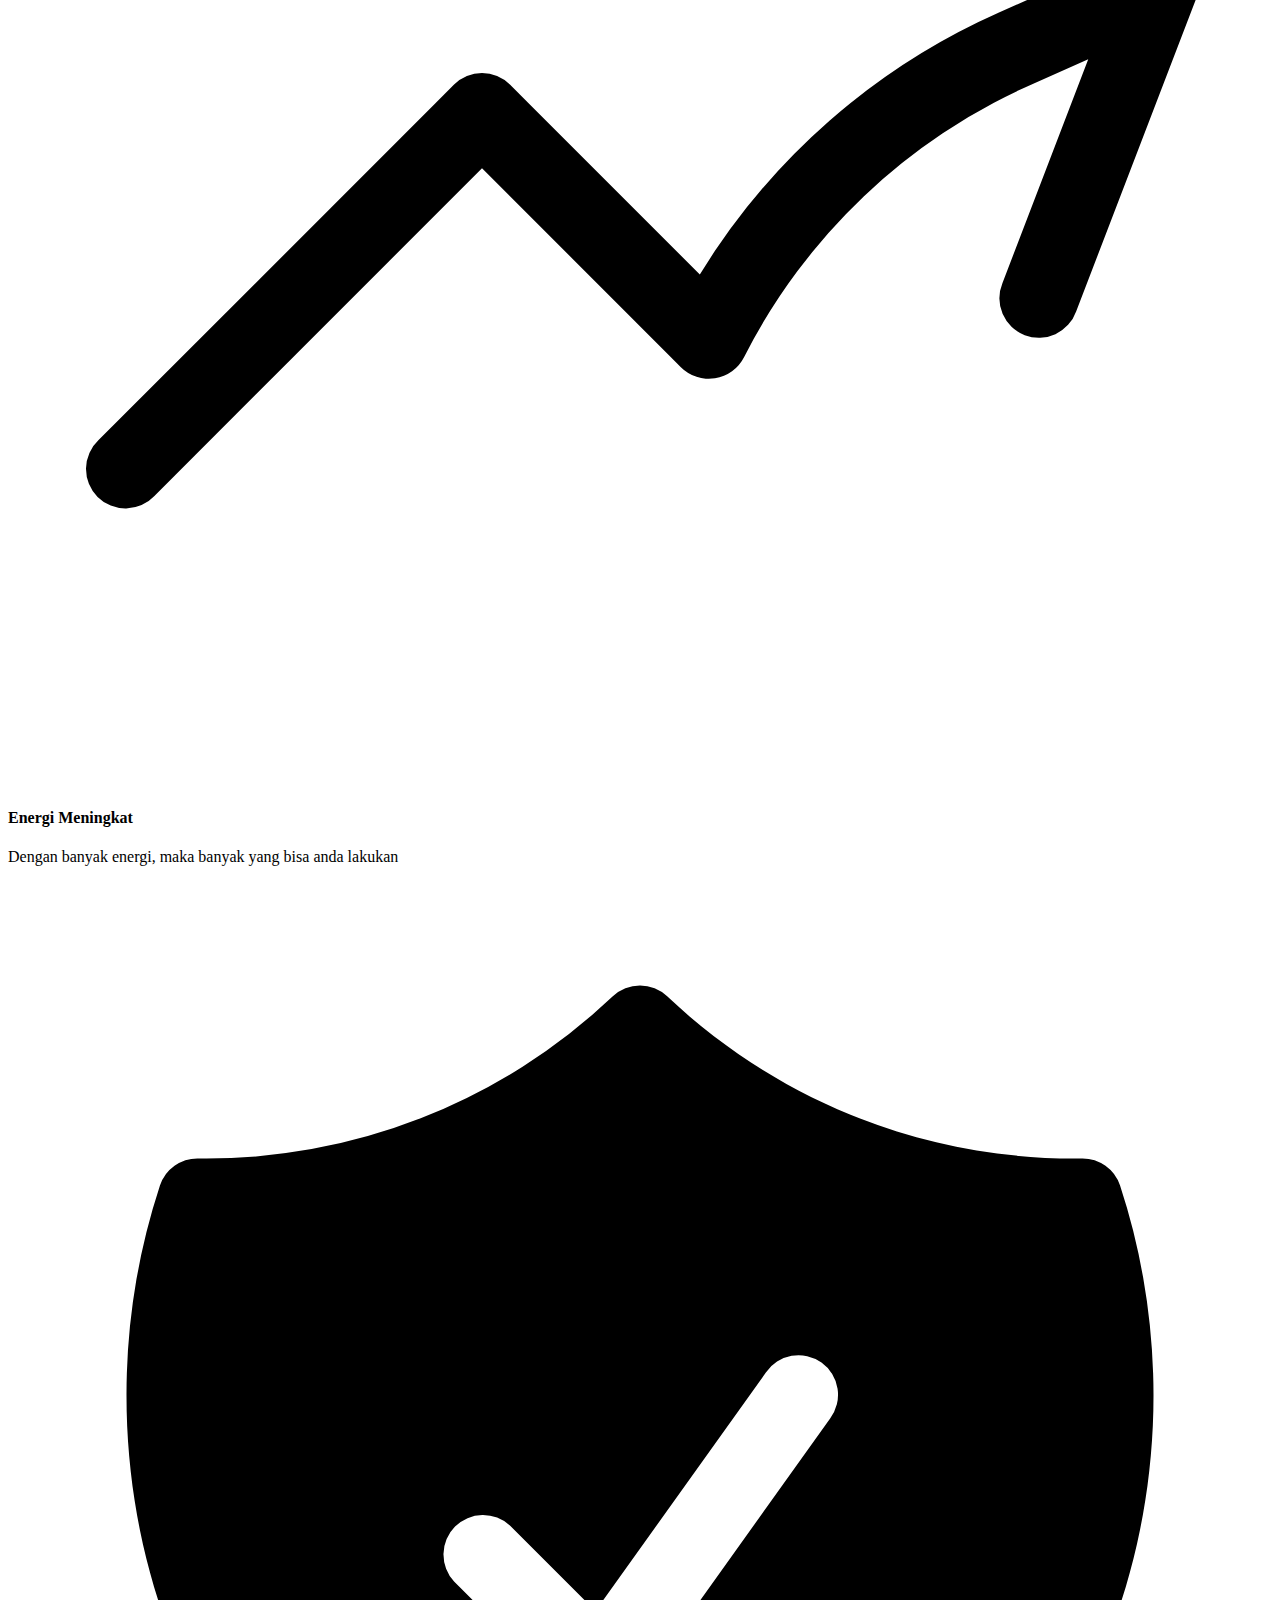
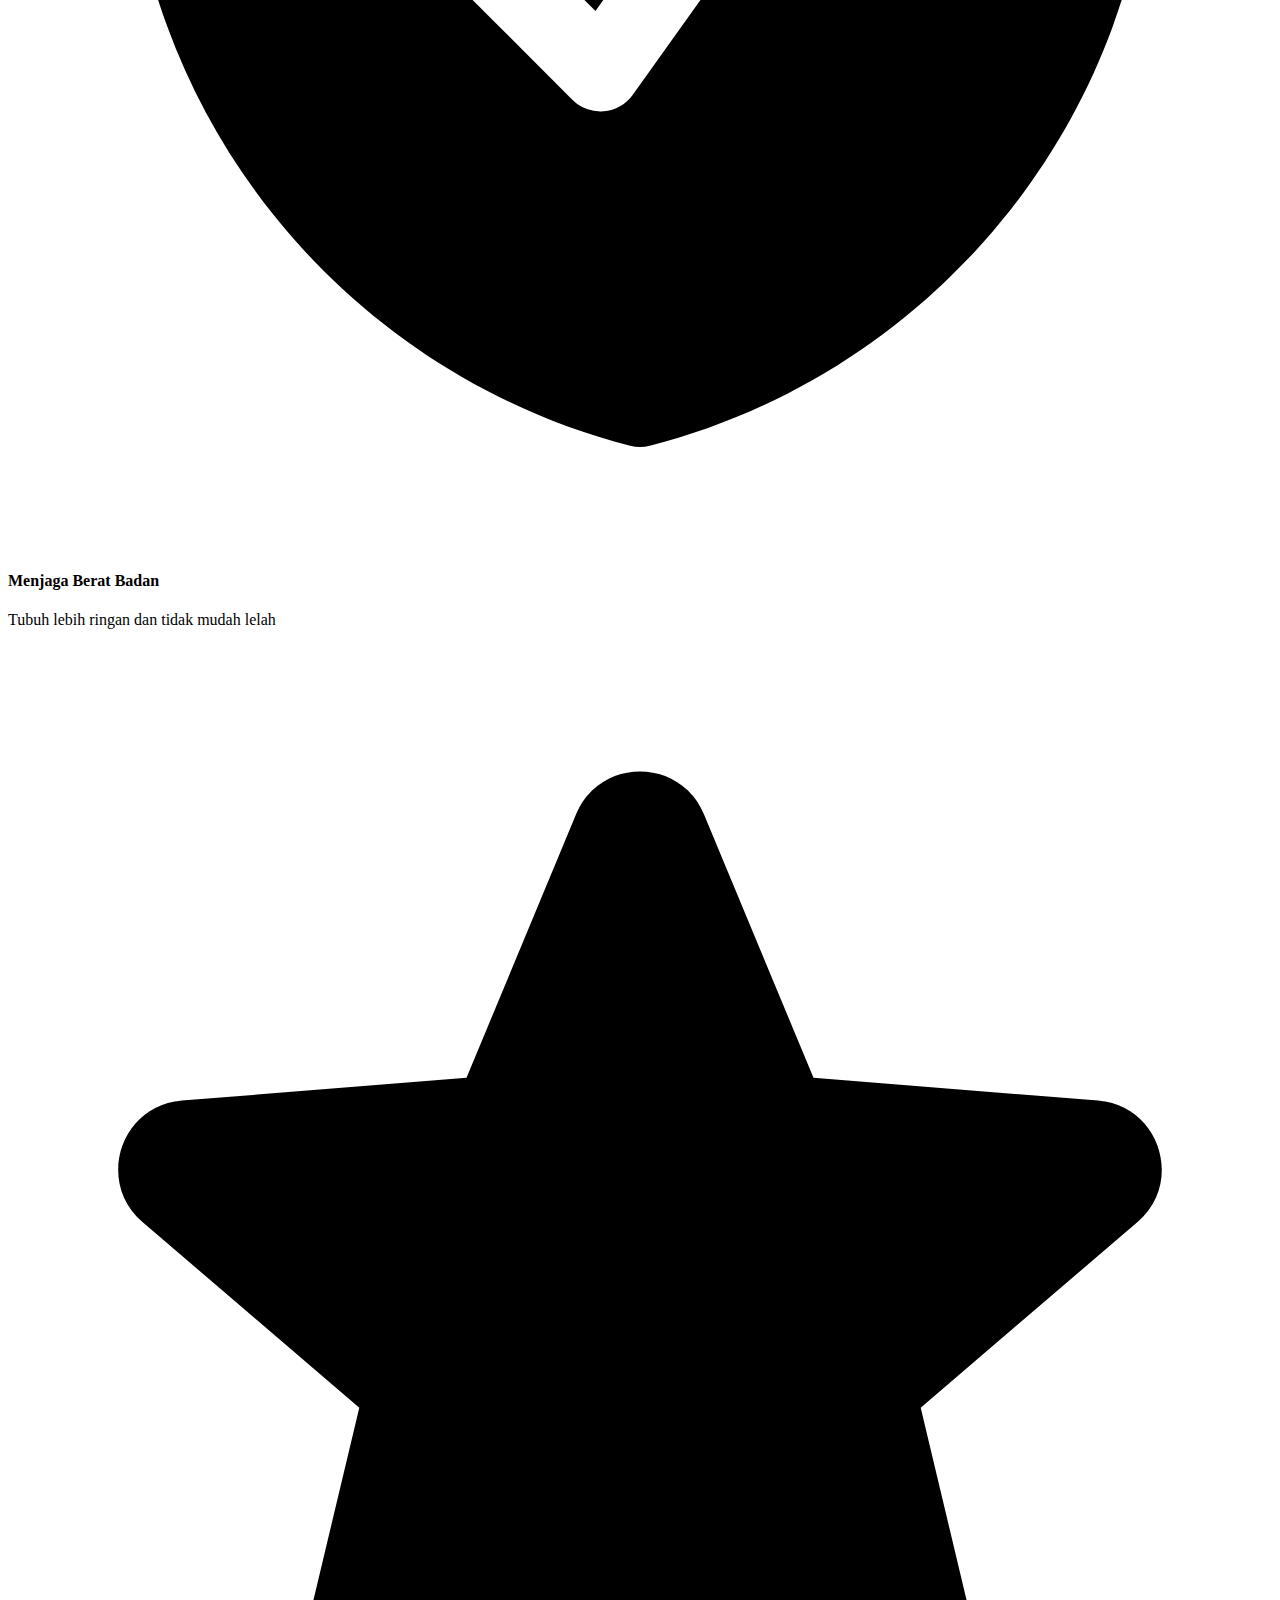
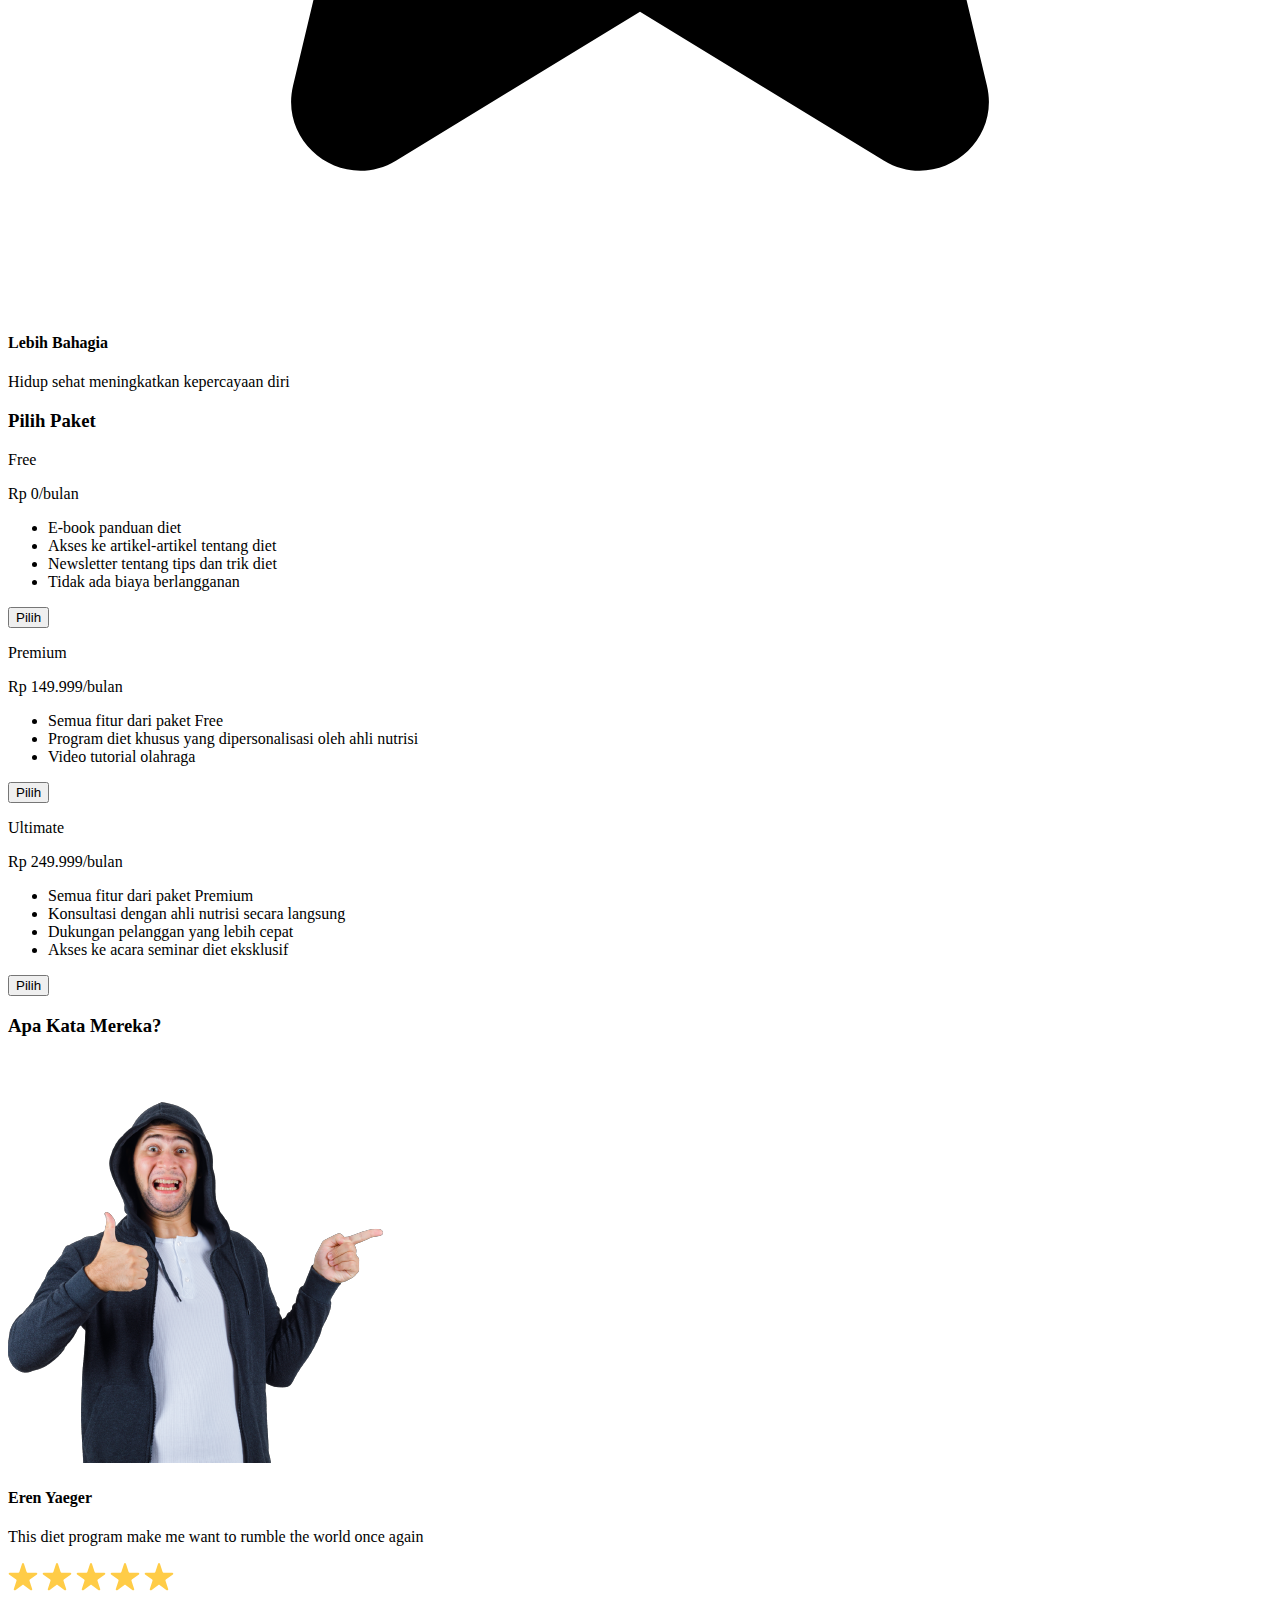
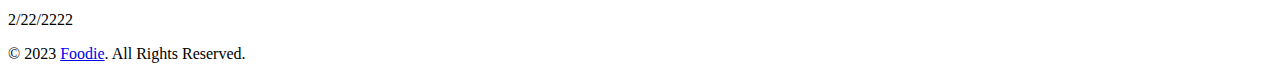
==== commit 0a3d7268: "Make package button disabled" ====
--- a/index.html
+++ b/index.html
@@ -15,14 +15,168 @@
   <div id="header"></div>
   <div id="content" class="max-w-screen-xl flex flex-wrap items-center justify-between mx-auto p-5">
     <!-- Content -->
+    <div class="container">
+      <div
+        class="flex md:justify-around lg:justify-between items-center flex-col-reverse md:flex-row my-12 md:my-20 w-full">
+        <div id="home" class="copywrite text-center p-5 md:text-start md:w-1/2">
+          <h1 class="text-2xl lg:text-5xl font-semibold text-cyan-900 mb-6">Temukan gaya
+            hidup sehat yang
+            tepat untukmu dengan
+            panduan diet
+            terpercaya kami
+          </h1>
+          <p class="text-slate-500 mb-6 text-sm md:text-md">Ayo ukur indeks massa tubuh anda sekarang!</p>
+          ${isUserLoggedIn()}
+        </div>
+        <div class="hero-img md:block md:w-5/12 lg:block lg:w-2/4">
+          <img src="source/images/home/hero-removebg.png">
+        </div>
+      </div>
+
+      <div id="benefit" class="flex justify-between items-center gap-x-12 my-12 md:my-20 w-full">
+        <div class="hidden lg:block lg:w-1/2">
+          <img src="source/images/home/benefit-removebg.png">
+        </div>
+        <div class="benefit w-full text-center lg:w-5/12">
+          <h3 class="text-xl text-center lg:text-start font-medium mb-10 md:mb-16 text-cyan-900">Keuntungan dari Kami
+          </h3>
+          <div class="flex flex-wrap gap-5 mx-10 md:mx-0 md:gap-7 lg:gap-12">
+            <div
+              class="card border border-cyan-900 p-4 rounded-lg flex flex-col justify-center items-center md:block md:border-0 md:p-0 w-full md:w-40 lg:w-56">
+              <svg xmlns="http://www.w3.org/2000/svg" viewBox="0 0 24 24" fill="currentColor"
+                class="w-6 h-6 text-cyan-900">
+                <path
+                  d="M11.645 20.91l-.007-.003-.022-.012a15.247 15.247 0 01-.383-.218 25.18 25.18 0 01-4.244-3.17C4.688 15.36 2.25 12.174 2.25 8.25 2.25 5.322 4.714 3 7.688 3A5.5 5.5 0 0112 5.052 5.5 5.5 0 0116.313 3c2.973 0 5.437 2.322 5.437 5.25 0 3.925-2.438 7.111-4.739 9.256a25.175 25.175 0 01-4.244 3.17 15.247 15.247 0 01-.383.219l-.022.012-.007.004-.003.001a.752.752 0 01-.704 0l-.003-.001z" />
+              </svg>
+
+              <h4 class="text-lg font-medium text-cyan-900">Lebih Sehat</h4>
+              <p class="text-slate-500">Imunitas akan lebih kuat dengan tubuh yang sehat</p>
+            </div>
+            <div
+              class="card border border-cyan-900 p-4 rounded-lg flex flex-col justify-center items-center md:block md:border-0 md:p-0 w-full md:w-40 lg:w-56">
+              <svg xmlns="http://www.w3.org/2000/svg" viewBox="0 0 24 24" fill="currentColor"
+                class="w-6 h-6 text-cyan-900">
+                <path fill-rule="evenodd"
+                  d="M15.22 6.268a.75.75 0 01.968-.432l5.942 2.28a.75.75 0 01.431.97l-2.28 5.941a.75.75 0 11-1.4-.537l1.63-4.251-1.086.483a11.2 11.2 0 00-5.45 5.174.75.75 0 01-1.199.19L9 12.31l-6.22 6.22a.75.75 0 11-1.06-1.06l6.75-6.75a.75.75 0 011.06 0l3.606 3.605a12.694 12.694 0 015.68-4.973l1.086-.484-4.251-1.631a.75.75 0 01-.432-.97z"
+                  clip-rule="evenodd" />
+              </svg>
+
+              <h4 class="text-lg font-medium text-cyan-900">Energi Meningkat</h4>
+              <p class="text-slate-500">Dengan banyak energi, maka banyak yang bisa anda lakukan</p>
+            </div>
+            <div
+              class="card border border-cyan-900 p-4 rounded-lg flex flex-col justify-center items-center md:block md:border-0 md:p-0 w-full md:w-40 lg:w-56">
+              <svg xmlns="http://www.w3.org/2000/svg" viewBox="0 0 24 24" fill="currentColor"
+                class="w-6 h-6 text-cyan-900">
+                <path fill-rule="evenodd"
+                  d="M12.516 2.17a.75.75 0 00-1.032 0 11.209 11.209 0 01-7.877 3.08.75.75 0 00-.722.515A12.74 12.74 0 002.25 9.75c0 5.942 4.064 10.933 9.563 12.348a.749.749 0 00.374 0c5.499-1.415 9.563-6.406 9.563-12.348 0-1.39-.223-2.73-.635-3.985a.75.75 0 00-.722-.516l-.143.001c-2.996 0-5.717-1.17-7.734-3.08zm3.094 8.016a.75.75 0 10-1.22-.872l-3.236 4.53L9.53 12.22a.75.75 0 00-1.06 1.06l2.25 2.25a.75.75 0 001.14-.094l3.75-5.25z"
+                  clip-rule="evenodd" />
+              </svg>
+
+              <h4 class="text-lg font-medium text-cyan-900">Menjaga Berat Badan</h4>
+              <p class="text-slate-500">Tubuh lebih ringan dan tidak mudah lelah</p>
+            </div>
+            <div
+              class="card border border-cyan-900 p-4 rounded-lg flex flex-col justify-center items-center md:block md:border-0 md:p-0 w-full md:w-40 lg:w-56">
+              <svg xmlns="http://www.w3.org/2000/svg" viewBox="0 0 24 24" fill="currentColor"
+                class="w-6 h-6 text-cyan-900">
+                <path fill-rule="evenodd"
+                  d="M10.788 3.21c.448-1.077 1.976-1.077 2.424 0l2.082 5.007 5.404.433c1.164.093 1.636 1.545.749 2.305l-4.117 3.527 1.257 5.273c.271 1.136-.964 2.033-1.96 1.425L12 18.354 7.373 21.18c-.996.608-2.231-.29-1.96-1.425l1.257-5.273-4.117-3.527c-.887-.76-.415-2.212.749-2.305l5.404-.433 2.082-5.006z"
+                  clip-rule="evenodd" />
+              </svg>
+
+              <h4 class="text-lg font-medium text-cyan-900">Lebih Bahagia</h4>
+              <p class="text-slate-500">Hidup sehat meningkatkan kepercayaan diri</p>
+            </div>
+          </div>
+        </div>
+      </div>
+      <div id="package" class="package flex flex-col justify-between items-center gap-x-12 my-12 md:my-20 w-full">
+        <h3 class="text-xl font-medium mb-10 md:mb-16 text-cyan-900">Pilih Paket</h3>
+        <div class="md:flex md:justify-around w-full md:gap-x-5">
+          <div
+            class="plan bg-white text-cyan-900 p-8 lg:p-10 mb-8 md:mb-0 md:w-2/3 lg:w-1/4 rounded-lg drop-shadow-lg flex flex-col justify-between lg:hover:scale-110 duration-150">
+            <div class="h-full">
+              <p class="text-lg w-full text-center font-medium mb-4">Free</p>
+              <p class="mb-4 text-xl text-center font-bold md:text-start md:text-lg lg:text-2xl">Rp 0/bulan</p>
+              <ul class="list-disc ">
+                <li class="md:text-sm">E-book panduan diet</li>
+                <li class="md:text-sm">Akses ke artikel-artikel tentang diet</li>
+                <li class="md:text-sm">Newsletter tentang tips dan trik diet</li>
+                <li class="md:text-sm">Tidak ada biaya berlangganan</li>
+            </div>
+            </ul>
+            <button type="submit"
+              class="p-1.5 w-full text-center mt-10  bg-cyan-900 text-white rounded-md text-md transform opacity-50">
+              Pilih
+            </button>
+          </div>
+          <div
+            class="plan bg-white text-cyan-900 p-8 lg:p-10 mb-8 md:mb-0 md:w-2/3 lg:w-1/4 rounded-lg drop-shadow-lg flex flex-col justify-between lg:hover:scale-110 duration-150">
+            <div class="h-full">
+              <p class="text-lg w-full text-center font-medium mb-4">Premium</p>
+              <p class="mb-4 text-xl text-center font-bold md:text-start md:text-lg lg:text-2xl">Rp 149.999/bulan
+              </p>
+              <ul class="list-disc md:text-md">
+                <li class="md:text-sm">Semua fitur dari paket Free</li>
+                <li class="md:text-sm">Program diet khusus yang dipersonalisasi oleh ahli nutrisi</li>
+                <li class="md:text-sm">Video tutorial olahraga</li>
+              </ul>
+            </div>
+            <button type="submit"
+              class="p-1.5 w-full text-center mt-10  bg-cyan-900 text-white rounded-md text-md transform opacity-50">
+              Pilih
+            </button>
+          </div>
+          <div
+            class="plan bg-white text-cyan-900 p-8 lg:p-10 mb-8 md:mb-0 md:w-2/3 lg:w-1/4 rounded-lg drop-shadow-lg flex flex-col justify-between lg:hover:scale-110 duration-150">
+            <div class="h-full">
+              <p class="text-lg w-full text-center font-medium mb-4">Ultimate</p>
+              <p class="mb-4 text-xl text-center font-bold md:text-start md:text-lg lg:text-2xl">Rp 249.999/bulan
+              </p>
+              <ul class="list-disc md:text-md">
+                <li class="md:text-sm">Semua fitur dari paket Premium</li>
+                <li class="md:text-sm">Konsultasi dengan ahli nutrisi secara langsung</li>
+                <li class="md:text-sm">Dukungan pelanggan yang lebih cepat</li>
+                <li class="md:text-sm">Akses ke acara seminar diet eksklusif</li>
+              </ul>
+            </div>
+            <button type="submit"
+              class="p-1.5 w-full text-center mt-10  bg-cyan-900 text-white rounded-md text-md transform opacity-50">
+              Pilih
+            </button>
+          </div>
+        </div>
+      </div>
+      <div id="testimony" class="testimony flex flex-col justify-between items-center gap-x-12 md:my-20 w-full">
+        <h3 class="text-xl font-medium mb-10 md:mb-16 text-cyan-900">Apa Kata Mereka?</h3>
+        <div
+          class="flex flex-col md:flex-row justify-center items-center gap-y-7 md:gap-y-0 md:gap-x-10 bg-white p-5 rounded-lg drop-shadow-lg">
+          <div class="text-center w-1/2 md:w-1/3">
+            <img src="source/images/home/testimony-removebg.png">
+          </div>
+          <div
+            class="w-full text-center md:text-start md:w-1/3 md:pl-12 border-slate-300 md:border-l-2 flex flex-col gap-y-4 md:gap-y-7">
+            <h4 class="text-lg font-medium">Eren Yaeger</h4>
+            <p>This diet program make me want to rumble the world once again</p>
+            <div class="flex justify-center md:justify-start w-full">
+              <img src="source/images/icon/star.svg">
+              <img src="source/images/icon/star.svg">
+              <img src="source/images/icon/star.svg">
+              <img src="source/images/icon/star.svg">
+              <img src="source/images/icon/star.svg">
+            </div>
+            <p class="text-sm text-slate-500">2/22/2222</p>
+          </div>
+        </div>
+      </div>
+    </div>
     <!-- Content -->
   </div>
   <div id="footer"></div>
 
   <script src="https://cdnjs.cloudflare.com/ajax/libs/flowbite/1.6.5/flowbite.min.js"></script>
-  <script src="source/javascript/loadHeaderFooter.js"></script>
-  <script src="source/javascript/homePage.js"></script>
-  <!-- <script src="source/javascript/script.js"></script> -->
+  <script src="source/javascript/script.js"></script>
 </body>
 
 </html>
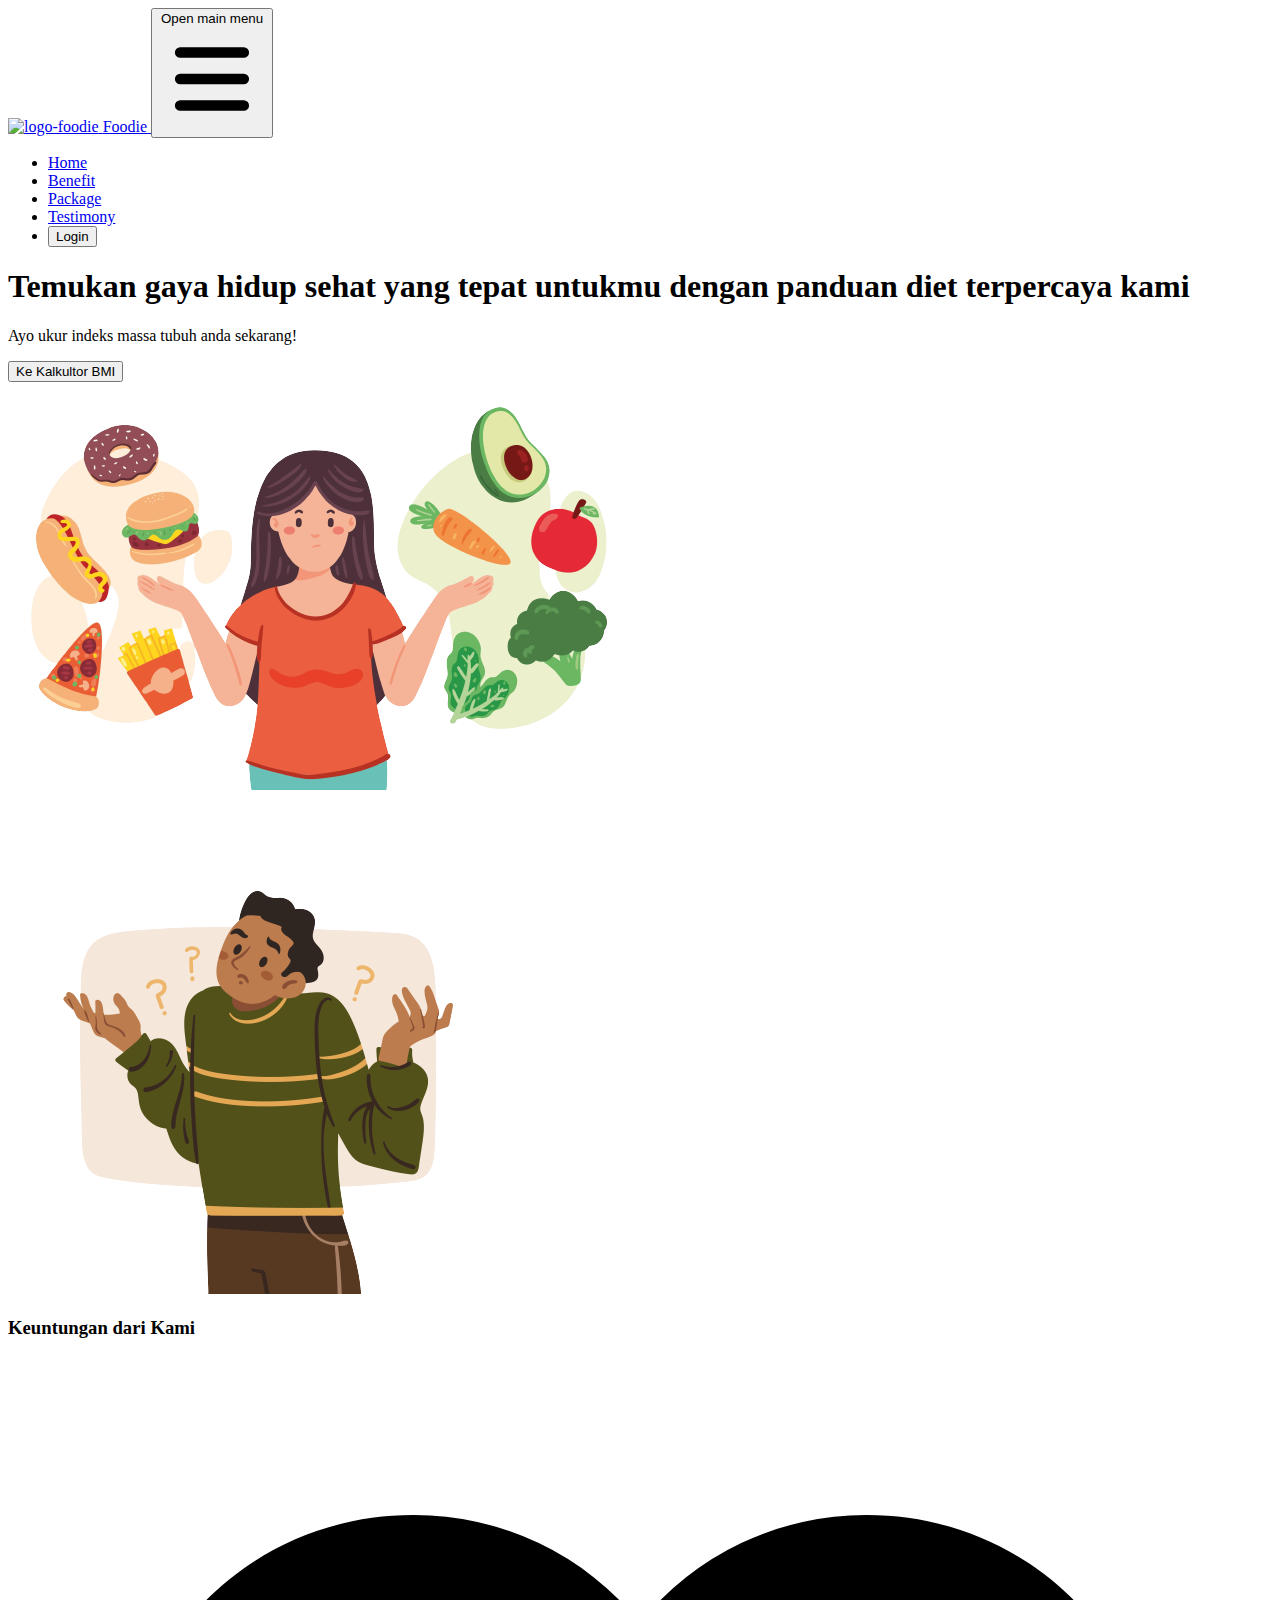
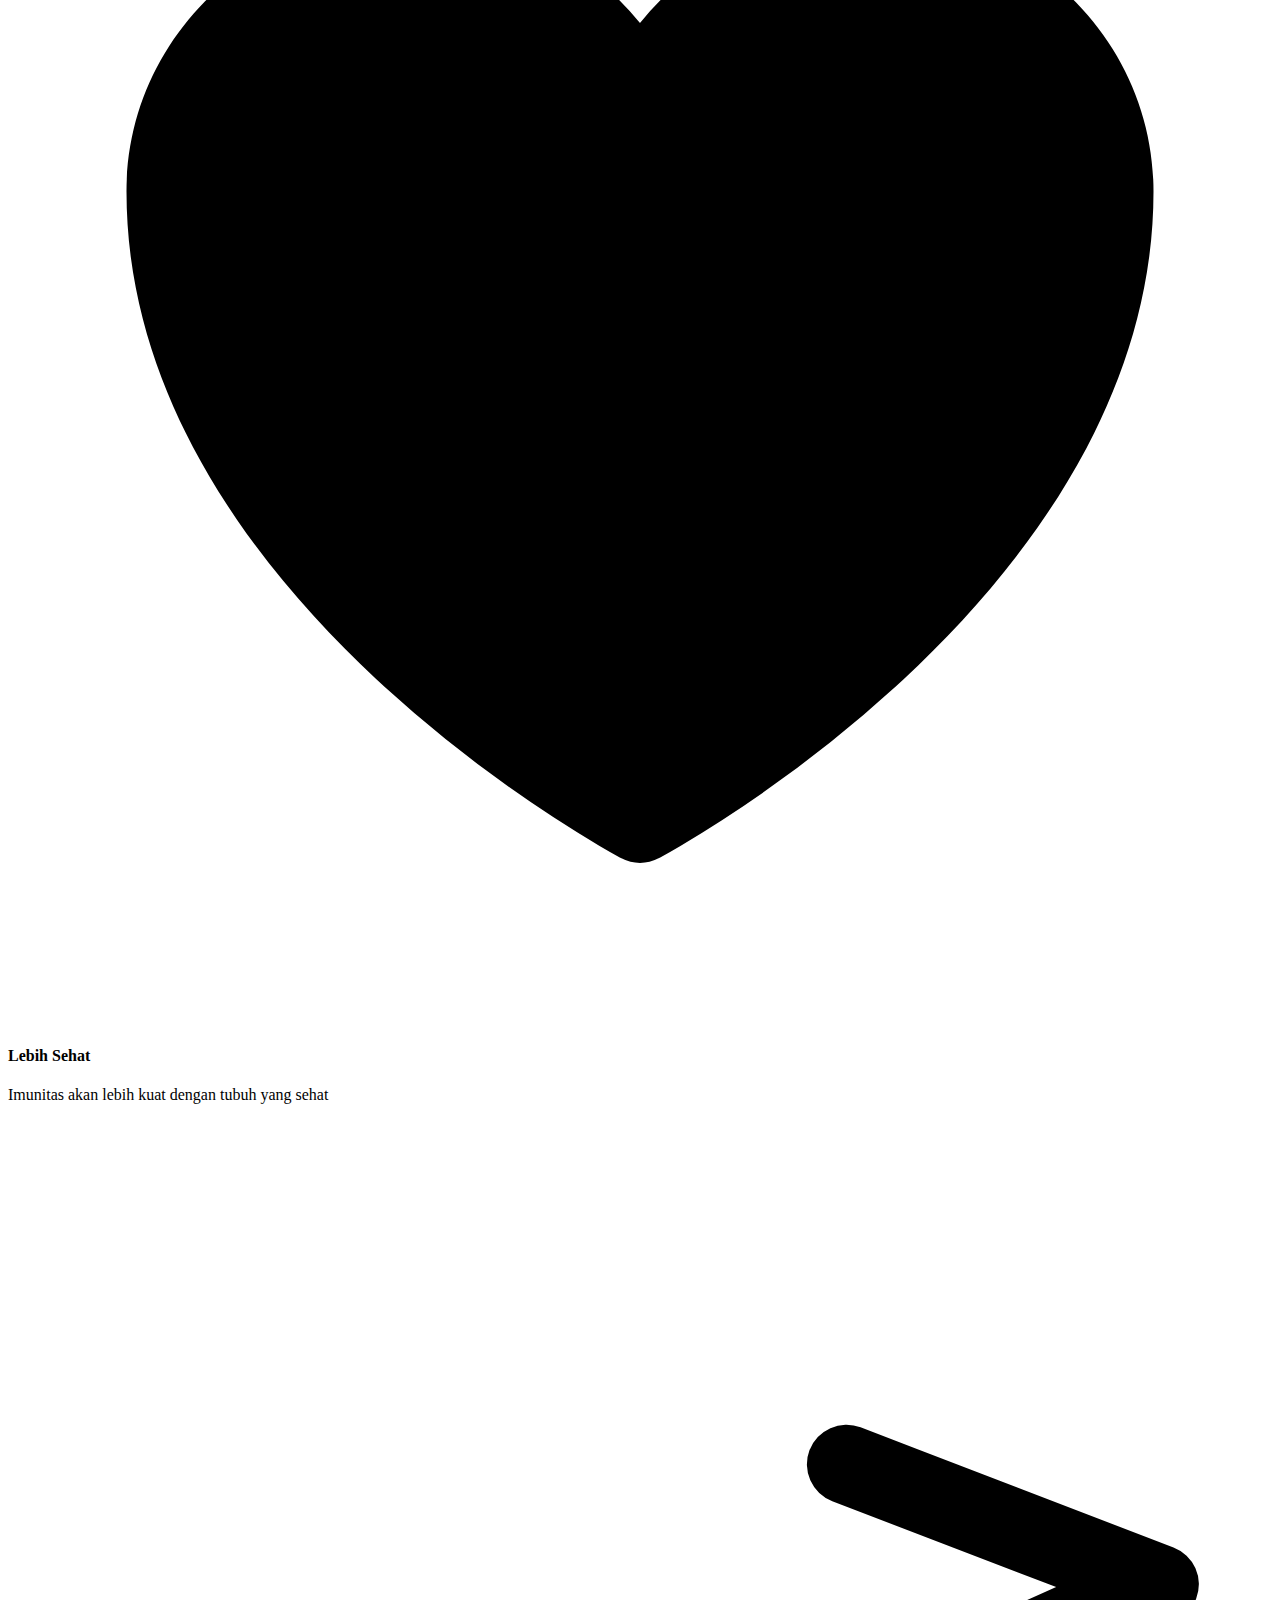
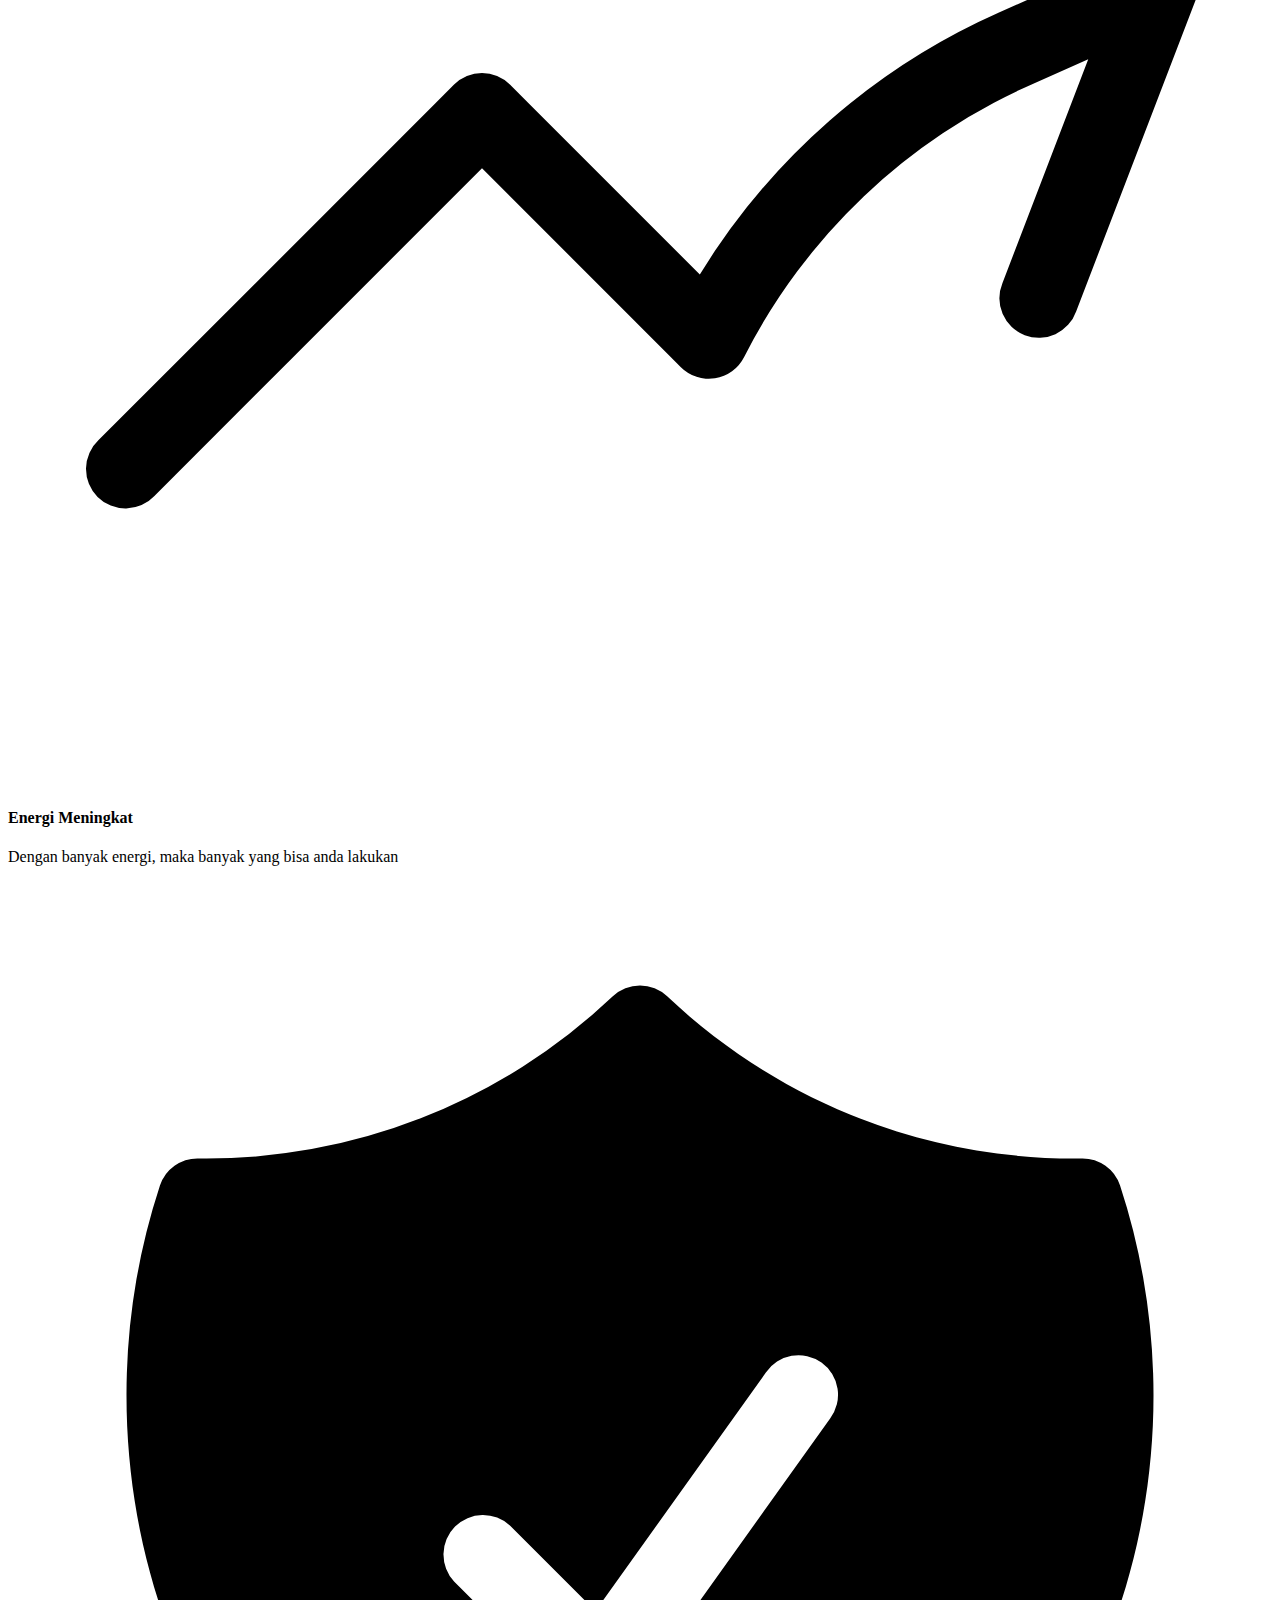
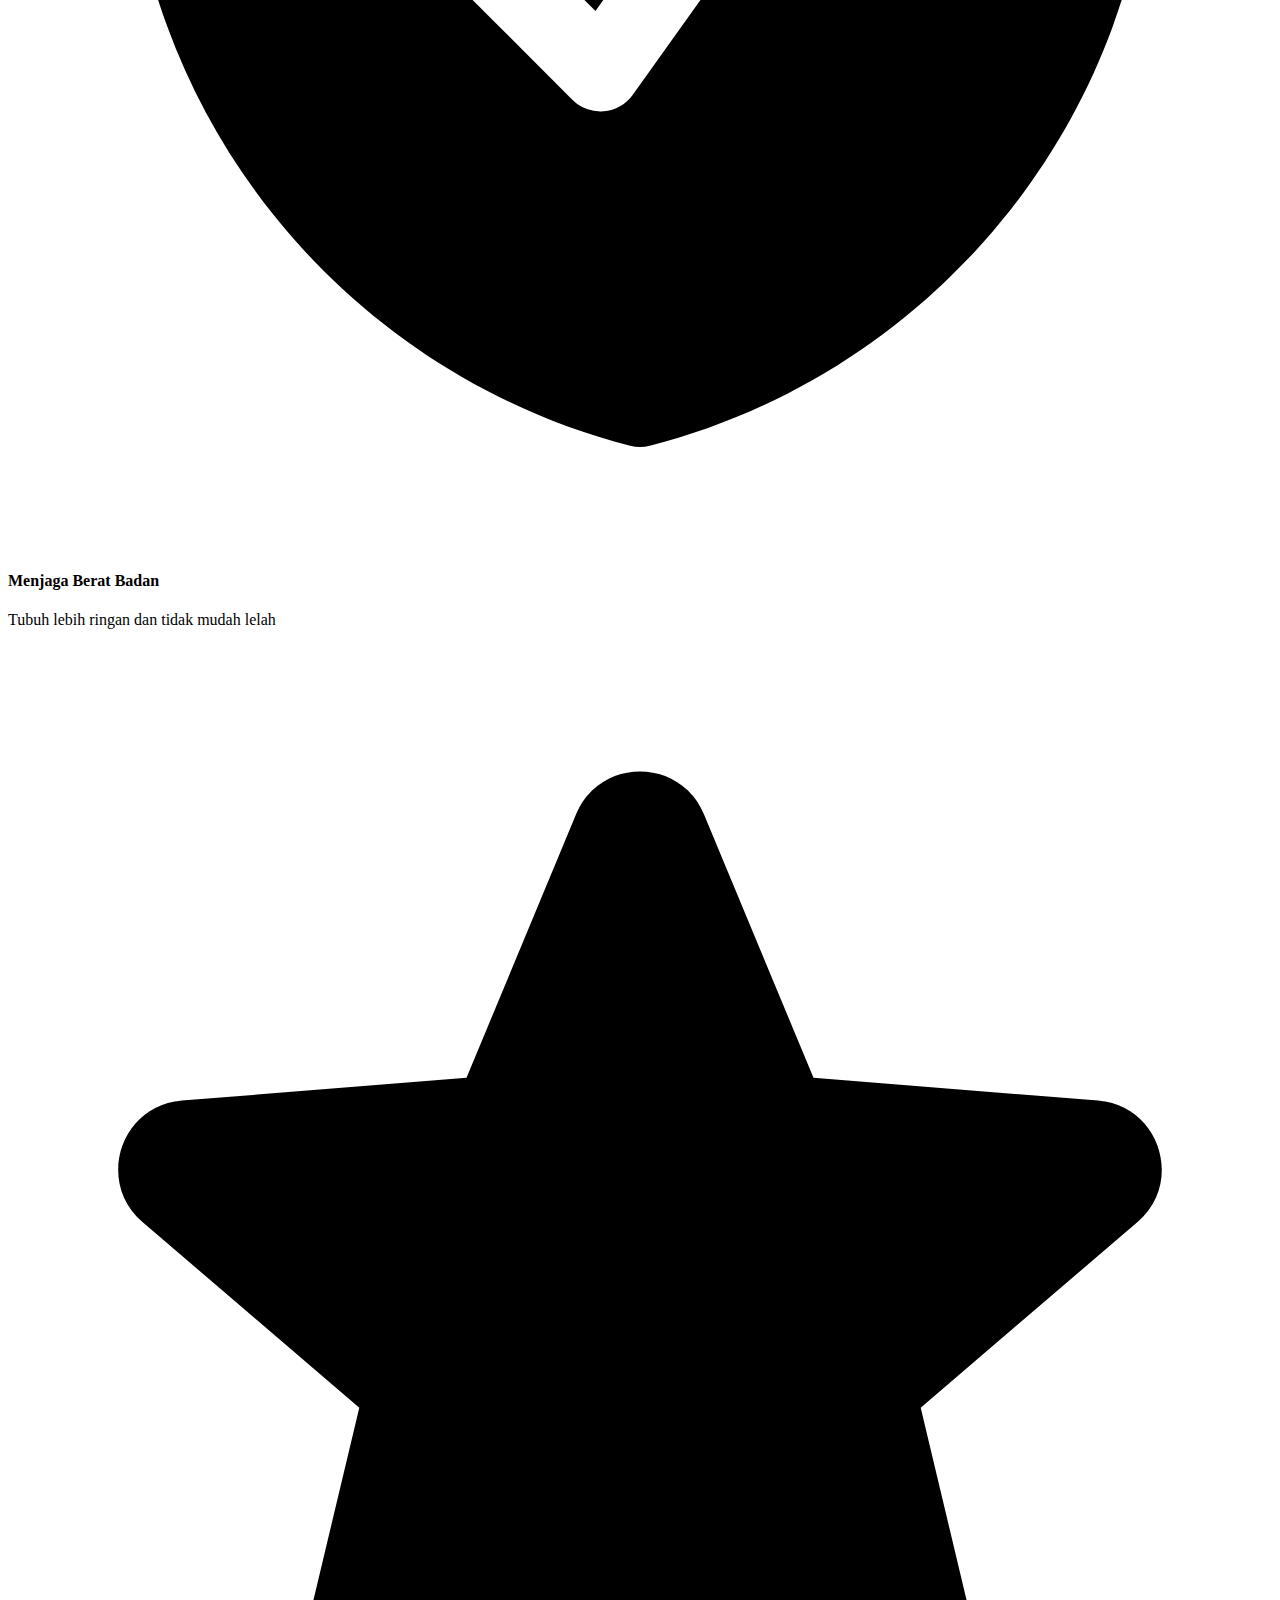
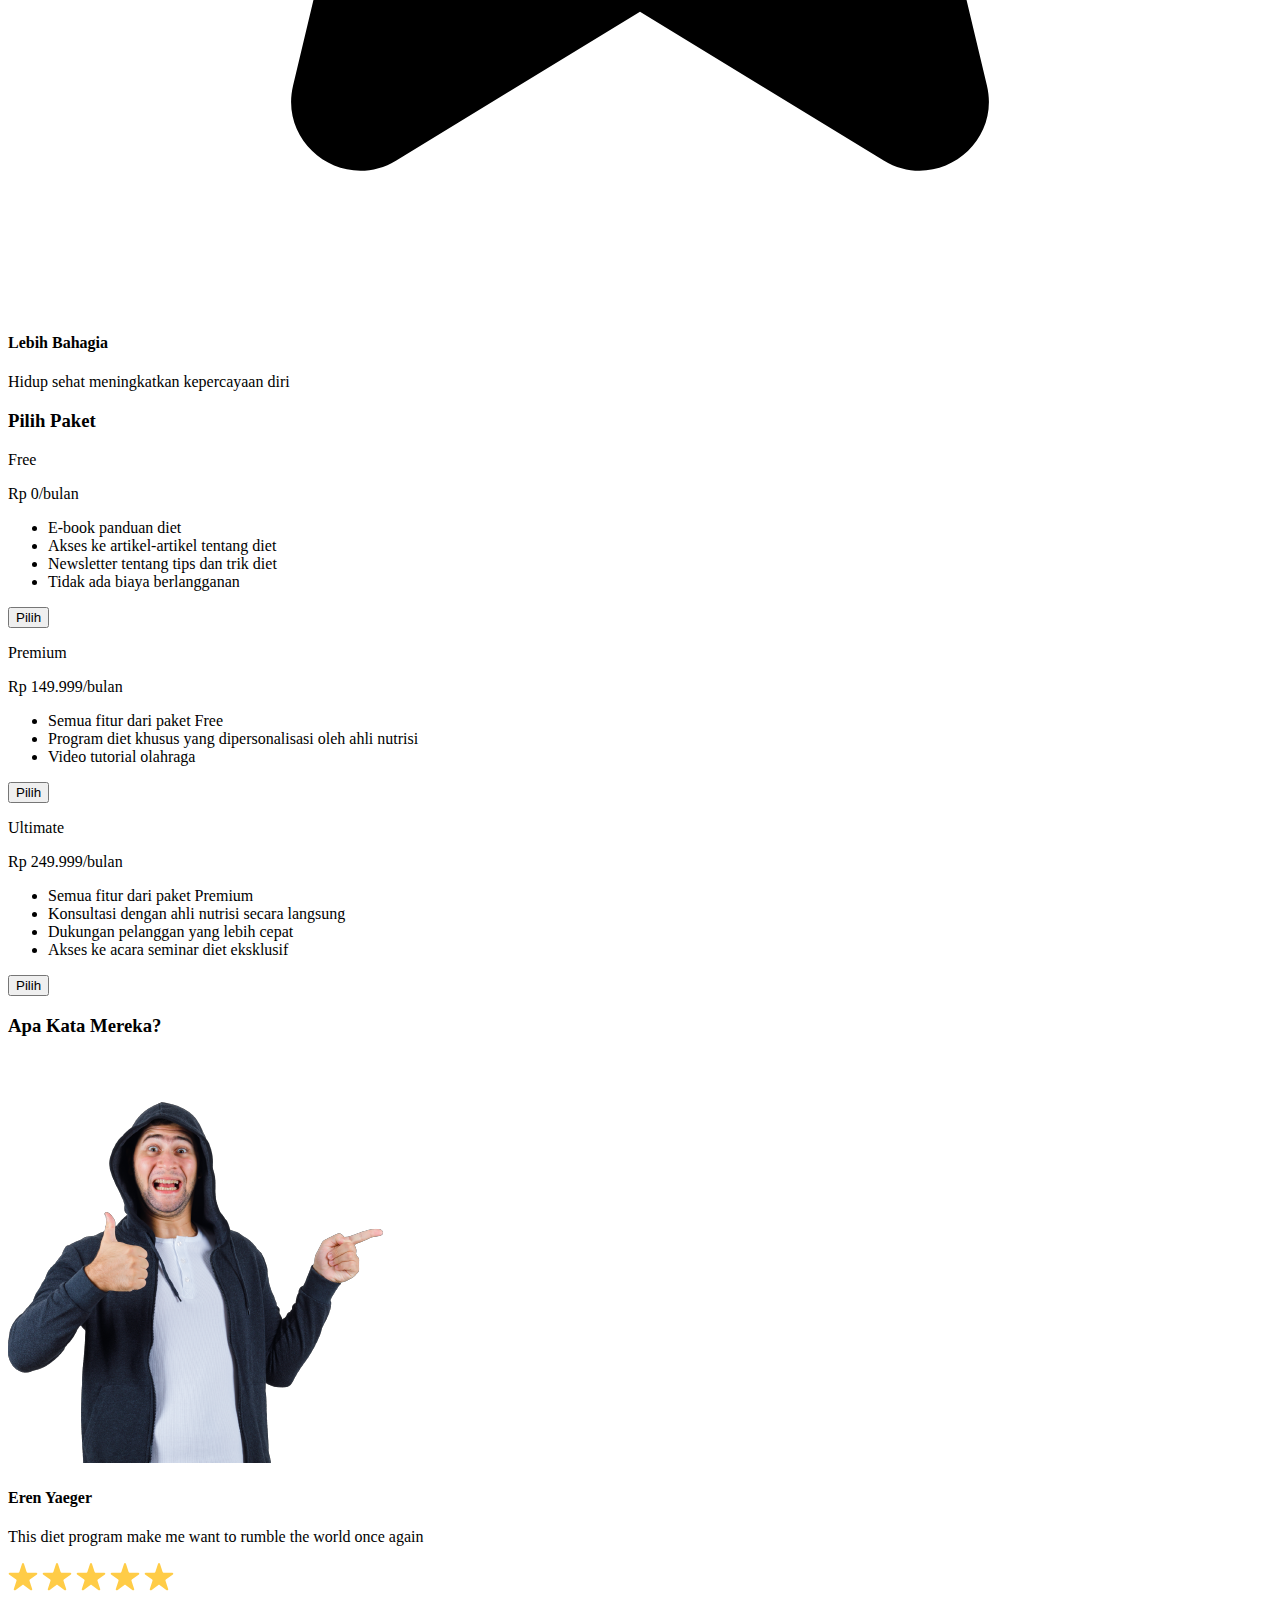
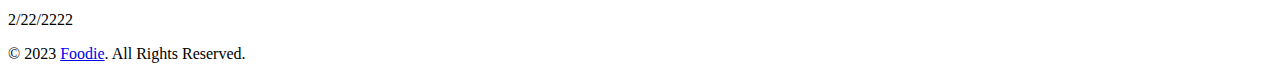
==== commit d664677a: "change logo, please this is for the last commit :(" ====
--- a/index.html
+++ b/index.html
@@ -2,181 +2,36 @@
 
 <!DOCTYPE html>
 <html lang="en">
+  <head>
+    <meta charset="UTF-8" />
+    <meta http-equiv="X-UA-Compatible" content="IE=edge" />
+    <meta name="viewport" content="width=device-width, initial-scale=1.0" />
+    <script src="https://cdn.tailwindcss.com"></script>
+    <link
+      rel="icon"
+      type="image/x-icon"
+      href="https://i.ibb.co/dmF5XT1/logo-foodie.png"
+    />
+    <title>Foodie</title>
+    <!-- <style>
+      body {
+        font-family: "Poppins";
+      }
+    </style> -->
+  </head>
 
-<head>
-  <meta charset="UTF-8" />
-  <meta http-equiv="X-UA-Compatible" content="IE=edge" />
-  <meta name="viewport" content="width=device-width, initial-scale=1.0" />
-  <script src="https://cdn.tailwindcss.com"></script>
-  <title>Foodie</title>
-</head>
+  <body class="bg-gray-100">
+    <div id="header"></div>
+    <div
+      id="content"
+      class="max-w-screen-xl flex flex-wrap items-center justify-between mx-auto p-5"
+    >
+      <!-- Content -->
+      <!-- Content -->
+    </div>
+    <div id="footer"></div>
 
-<body class="bg-gray-100">
-  <div id="header"></div>
-  <div id="content" class="max-w-screen-xl flex flex-wrap items-center justify-between mx-auto p-5">
-    <!-- Content -->
-    <div class="container">
-      <div
-        class="flex md:justify-around lg:justify-between items-center flex-col-reverse md:flex-row my-12 md:my-20 w-full">
-        <div id="home" class="copywrite text-center p-5 md:text-start md:w-1/2">
-          <h1 class="text-2xl lg:text-5xl font-semibold text-cyan-900 mb-6">Temukan gaya
-            hidup sehat yang
-            tepat untukmu dengan
-            panduan diet
-            terpercaya kami
-          </h1>
-          <p class="text-slate-500 mb-6 text-sm md:text-md">Ayo ukur indeks massa tubuh anda sekarang!</p>
-          ${isUserLoggedIn()}
-        </div>
-        <div class="hero-img md:block md:w-5/12 lg:block lg:w-2/4">
-          <img src="source/images/home/hero-removebg.png">
-        </div>
-      </div>
-
-      <div id="benefit" class="flex justify-between items-center gap-x-12 my-12 md:my-20 w-full">
-        <div class="hidden lg:block lg:w-1/2">
-          <img src="source/images/home/benefit-removebg.png">
-        </div>
-        <div class="benefit w-full text-center lg:w-5/12">
-          <h3 class="text-xl text-center lg:text-start font-medium mb-10 md:mb-16 text-cyan-900">Keuntungan dari Kami
-          </h3>
-          <div class="flex flex-wrap gap-5 mx-10 md:mx-0 md:gap-7 lg:gap-12">
-            <div
-              class="card border border-cyan-900 p-4 rounded-lg flex flex-col justify-center items-center md:block md:border-0 md:p-0 w-full md:w-40 lg:w-56">
-              <svg xmlns="http://www.w3.org/2000/svg" viewBox="0 0 24 24" fill="currentColor"
-                class="w-6 h-6 text-cyan-900">
-                <path
-                  d="M11.645 20.91l-.007-.003-.022-.012a15.247 15.247 0 01-.383-.218 25.18 25.18 0 01-4.244-3.17C4.688 15.36 2.25 12.174 2.25 8.25 2.25 5.322 4.714 3 7.688 3A5.5 5.5 0 0112 5.052 5.5 5.5 0 0116.313 3c2.973 0 5.437 2.322 5.437 5.25 0 3.925-2.438 7.111-4.739 9.256a25.175 25.175 0 01-4.244 3.17 15.247 15.247 0 01-.383.219l-.022.012-.007.004-.003.001a.752.752 0 01-.704 0l-.003-.001z" />
-              </svg>
-
-              <h4 class="text-lg font-medium text-cyan-900">Lebih Sehat</h4>
-              <p class="text-slate-500">Imunitas akan lebih kuat dengan tubuh yang sehat</p>
-            </div>
-            <div
-              class="card border border-cyan-900 p-4 rounded-lg flex flex-col justify-center items-center md:block md:border-0 md:p-0 w-full md:w-40 lg:w-56">
-              <svg xmlns="http://www.w3.org/2000/svg" viewBox="0 0 24 24" fill="currentColor"
-                class="w-6 h-6 text-cyan-900">
-                <path fill-rule="evenodd"
-                  d="M15.22 6.268a.75.75 0 01.968-.432l5.942 2.28a.75.75 0 01.431.97l-2.28 5.941a.75.75 0 11-1.4-.537l1.63-4.251-1.086.483a11.2 11.2 0 00-5.45 5.174.75.75 0 01-1.199.19L9 12.31l-6.22 6.22a.75.75 0 11-1.06-1.06l6.75-6.75a.75.75 0 011.06 0l3.606 3.605a12.694 12.694 0 015.68-4.973l1.086-.484-4.251-1.631a.75.75 0 01-.432-.97z"
-                  clip-rule="evenodd" />
-              </svg>
-
-              <h4 class="text-lg font-medium text-cyan-900">Energi Meningkat</h4>
-              <p class="text-slate-500">Dengan banyak energi, maka banyak yang bisa anda lakukan</p>
-            </div>
-            <div
-              class="card border border-cyan-900 p-4 rounded-lg flex flex-col justify-center items-center md:block md:border-0 md:p-0 w-full md:w-40 lg:w-56">
-              <svg xmlns="http://www.w3.org/2000/svg" viewBox="0 0 24 24" fill="currentColor"
-                class="w-6 h-6 text-cyan-900">
-                <path fill-rule="evenodd"
-                  d="M12.516 2.17a.75.75 0 00-1.032 0 11.209 11.209 0 01-7.877 3.08.75.75 0 00-.722.515A12.74 12.74 0 002.25 9.75c0 5.942 4.064 10.933 9.563 12.348a.749.749 0 00.374 0c5.499-1.415 9.563-6.406 9.563-12.348 0-1.39-.223-2.73-.635-3.985a.75.75 0 00-.722-.516l-.143.001c-2.996 0-5.717-1.17-7.734-3.08zm3.094 8.016a.75.75 0 10-1.22-.872l-3.236 4.53L9.53 12.22a.75.75 0 00-1.06 1.06l2.25 2.25a.75.75 0 001.14-.094l3.75-5.25z"
-                  clip-rule="evenodd" />
-              </svg>
-
-              <h4 class="text-lg font-medium text-cyan-900">Menjaga Berat Badan</h4>
-              <p class="text-slate-500">Tubuh lebih ringan dan tidak mudah lelah</p>
-            </div>
-            <div
-              class="card border border-cyan-900 p-4 rounded-lg flex flex-col justify-center items-center md:block md:border-0 md:p-0 w-full md:w-40 lg:w-56">
-              <svg xmlns="http://www.w3.org/2000/svg" viewBox="0 0 24 24" fill="currentColor"
-                class="w-6 h-6 text-cyan-900">
-                <path fill-rule="evenodd"
-                  d="M10.788 3.21c.448-1.077 1.976-1.077 2.424 0l2.082 5.007 5.404.433c1.164.093 1.636 1.545.749 2.305l-4.117 3.527 1.257 5.273c.271 1.136-.964 2.033-1.96 1.425L12 18.354 7.373 21.18c-.996.608-2.231-.29-1.96-1.425l1.257-5.273-4.117-3.527c-.887-.76-.415-2.212.749-2.305l5.404-.433 2.082-5.006z"
-                  clip-rule="evenodd" />
-              </svg>
-
-              <h4 class="text-lg font-medium text-cyan-900">Lebih Bahagia</h4>
-              <p class="text-slate-500">Hidup sehat meningkatkan kepercayaan diri</p>
-            </div>
-          </div>
-        </div>
-      </div>
-      <div id="package" class="package flex flex-col justify-between items-center gap-x-12 my-12 md:my-20 w-full">
-        <h3 class="text-xl font-medium mb-10 md:mb-16 text-cyan-900">Pilih Paket</h3>
-        <div class="md:flex md:justify-around w-full md:gap-x-5">
-          <div
-            class="plan bg-white text-cyan-900 p-8 lg:p-10 mb-8 md:mb-0 md:w-2/3 lg:w-1/4 rounded-lg drop-shadow-lg flex flex-col justify-between lg:hover:scale-110 duration-150">
-            <div class="h-full">
-              <p class="text-lg w-full text-center font-medium mb-4">Free</p>
-              <p class="mb-4 text-xl text-center font-bold md:text-start md:text-lg lg:text-2xl">Rp 0/bulan</p>
-              <ul class="list-disc ">
-                <li class="md:text-sm">E-book panduan diet</li>
-                <li class="md:text-sm">Akses ke artikel-artikel tentang diet</li>
-                <li class="md:text-sm">Newsletter tentang tips dan trik diet</li>
-                <li class="md:text-sm">Tidak ada biaya berlangganan</li>
-            </div>
-            </ul>
-            <button type="submit"
-              class="p-1.5 w-full text-center mt-10  bg-cyan-900 text-white rounded-md text-md transform opacity-50">
-              Pilih
-            </button>
-          </div>
-          <div
-            class="plan bg-white text-cyan-900 p-8 lg:p-10 mb-8 md:mb-0 md:w-2/3 lg:w-1/4 rounded-lg drop-shadow-lg flex flex-col justify-between lg:hover:scale-110 duration-150">
-            <div class="h-full">
-              <p class="text-lg w-full text-center font-medium mb-4">Premium</p>
-              <p class="mb-4 text-xl text-center font-bold md:text-start md:text-lg lg:text-2xl">Rp 149.999/bulan
-              </p>
-              <ul class="list-disc md:text-md">
-                <li class="md:text-sm">Semua fitur dari paket Free</li>
-                <li class="md:text-sm">Program diet khusus yang dipersonalisasi oleh ahli nutrisi</li>
-                <li class="md:text-sm">Video tutorial olahraga</li>
-              </ul>
-            </div>
-            <button type="submit"
-              class="p-1.5 w-full text-center mt-10  bg-cyan-900 text-white rounded-md text-md transform opacity-50">
-              Pilih
-            </button>
-          </div>
-          <div
-            class="plan bg-white text-cyan-900 p-8 lg:p-10 mb-8 md:mb-0 md:w-2/3 lg:w-1/4 rounded-lg drop-shadow-lg flex flex-col justify-between lg:hover:scale-110 duration-150">
-            <div class="h-full">
-              <p class="text-lg w-full text-center font-medium mb-4">Ultimate</p>
-              <p class="mb-4 text-xl text-center font-bold md:text-start md:text-lg lg:text-2xl">Rp 249.999/bulan
-              </p>
-              <ul class="list-disc md:text-md">
-                <li class="md:text-sm">Semua fitur dari paket Premium</li>
-                <li class="md:text-sm">Konsultasi dengan ahli nutrisi secara langsung</li>
-                <li class="md:text-sm">Dukungan pelanggan yang lebih cepat</li>
-                <li class="md:text-sm">Akses ke acara seminar diet eksklusif</li>
-              </ul>
-            </div>
-            <button type="submit"
-              class="p-1.5 w-full text-center mt-10  bg-cyan-900 text-white rounded-md text-md transform opacity-50">
-              Pilih
-            </button>
-          </div>
-        </div>
-      </div>
-      <div id="testimony" class="testimony flex flex-col justify-between items-center gap-x-12 md:my-20 w-full">
-        <h3 class="text-xl font-medium mb-10 md:mb-16 text-cyan-900">Apa Kata Mereka?</h3>
-        <div
-          class="flex flex-col md:flex-row justify-center items-center gap-y-7 md:gap-y-0 md:gap-x-10 bg-white p-5 rounded-lg drop-shadow-lg">
-          <div class="text-center w-1/2 md:w-1/3">
-            <img src="source/images/home/testimony-removebg.png">
-          </div>
-          <div
-            class="w-full text-center md:text-start md:w-1/3 md:pl-12 border-slate-300 md:border-l-2 flex flex-col gap-y-4 md:gap-y-7">
-            <h4 class="text-lg font-medium">Eren Yaeger</h4>
-            <p>This diet program make me want to rumble the world once again</p>
-            <div class="flex justify-center md:justify-start w-full">
-              <img src="source/images/icon/star.svg">
-              <img src="source/images/icon/star.svg">
-              <img src="source/images/icon/star.svg">
-              <img src="source/images/icon/star.svg">
-              <img src="source/images/icon/star.svg">
-            </div>
-            <p class="text-sm text-slate-500">2/22/2222</p>
-          </div>
-        </div>
-      </div>
-    </div>
-    <!-- Content -->
-  </div>
-  <div id="footer"></div>
-
-  <script src="https://cdnjs.cloudflare.com/ajax/libs/flowbite/1.6.5/flowbite.min.js"></script>
-  <script src="source/javascript/script.js"></script>
-</body>
-
+    <script src="https://cdnjs.cloudflare.com/ajax/libs/flowbite/1.6.5/flowbite.min.js"></script>
+    <script src="source/javascript/script.js"></script>
+  </body>
 </html>
